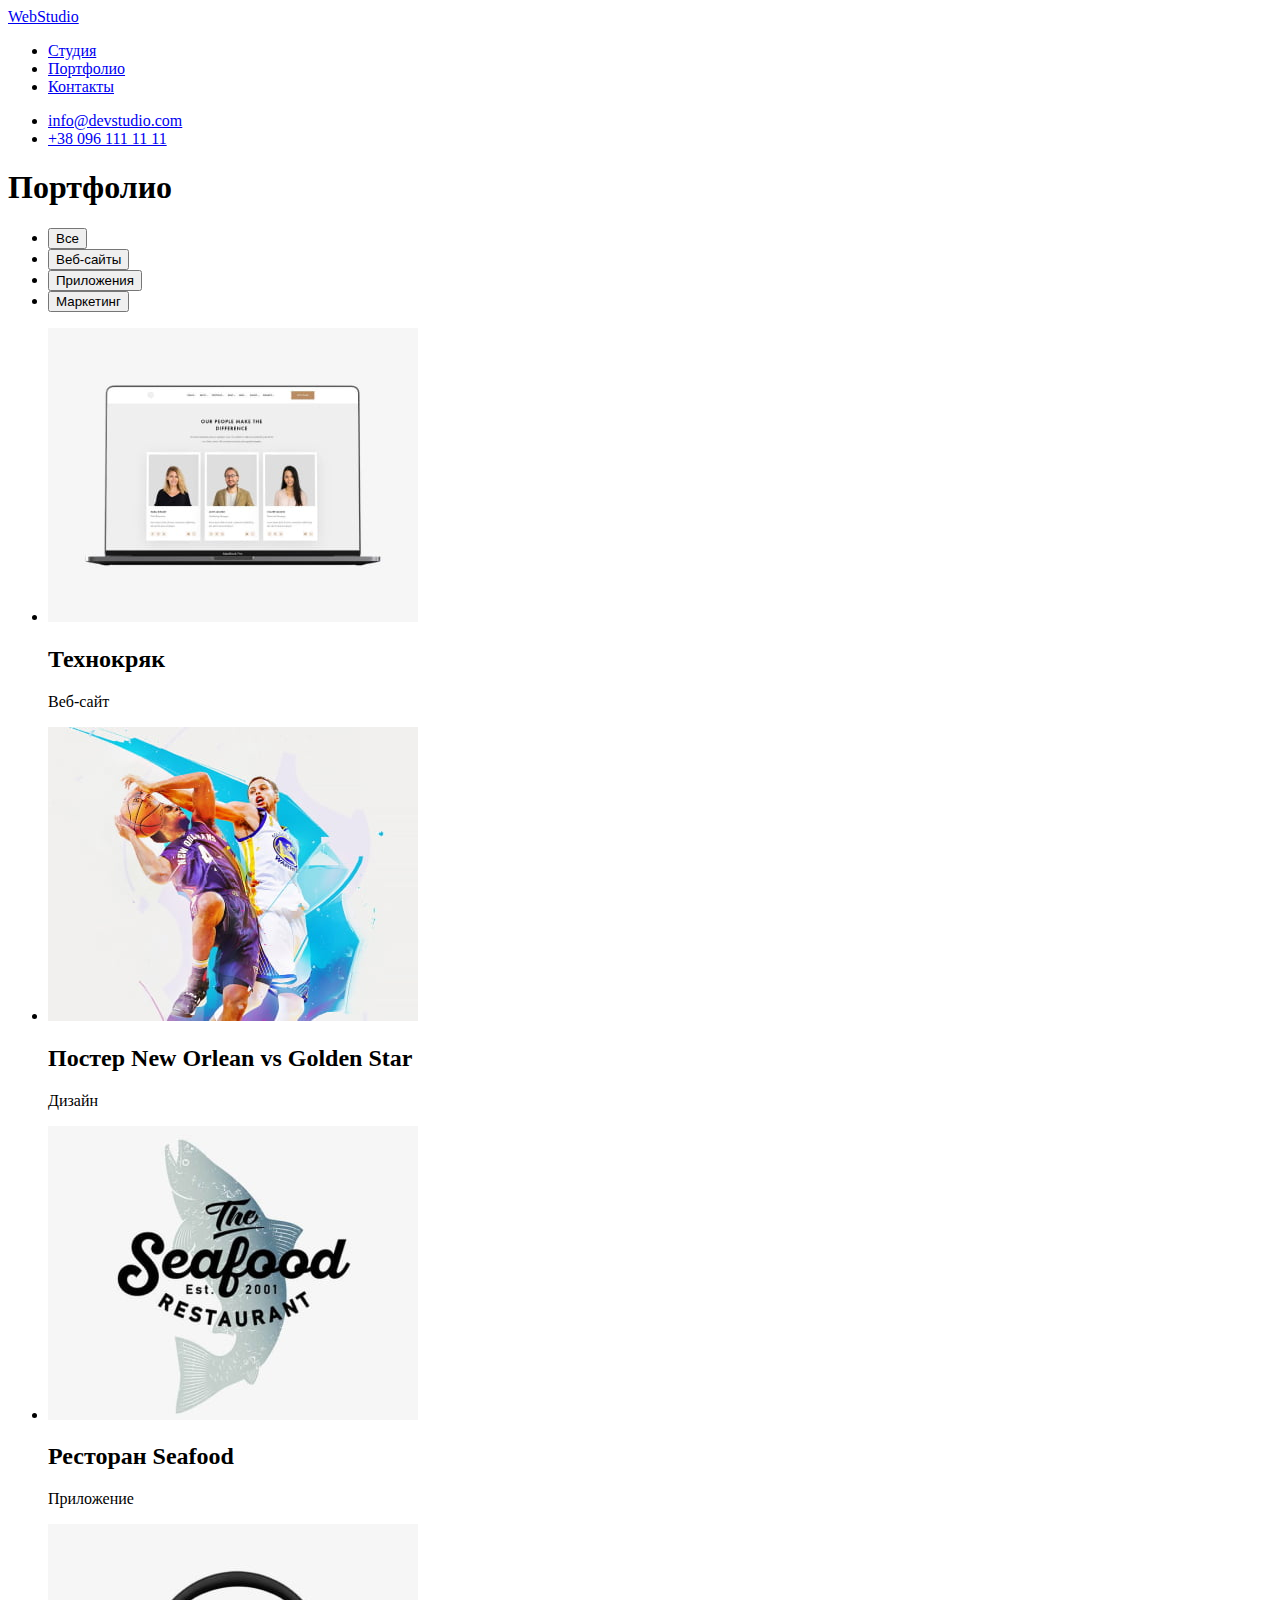
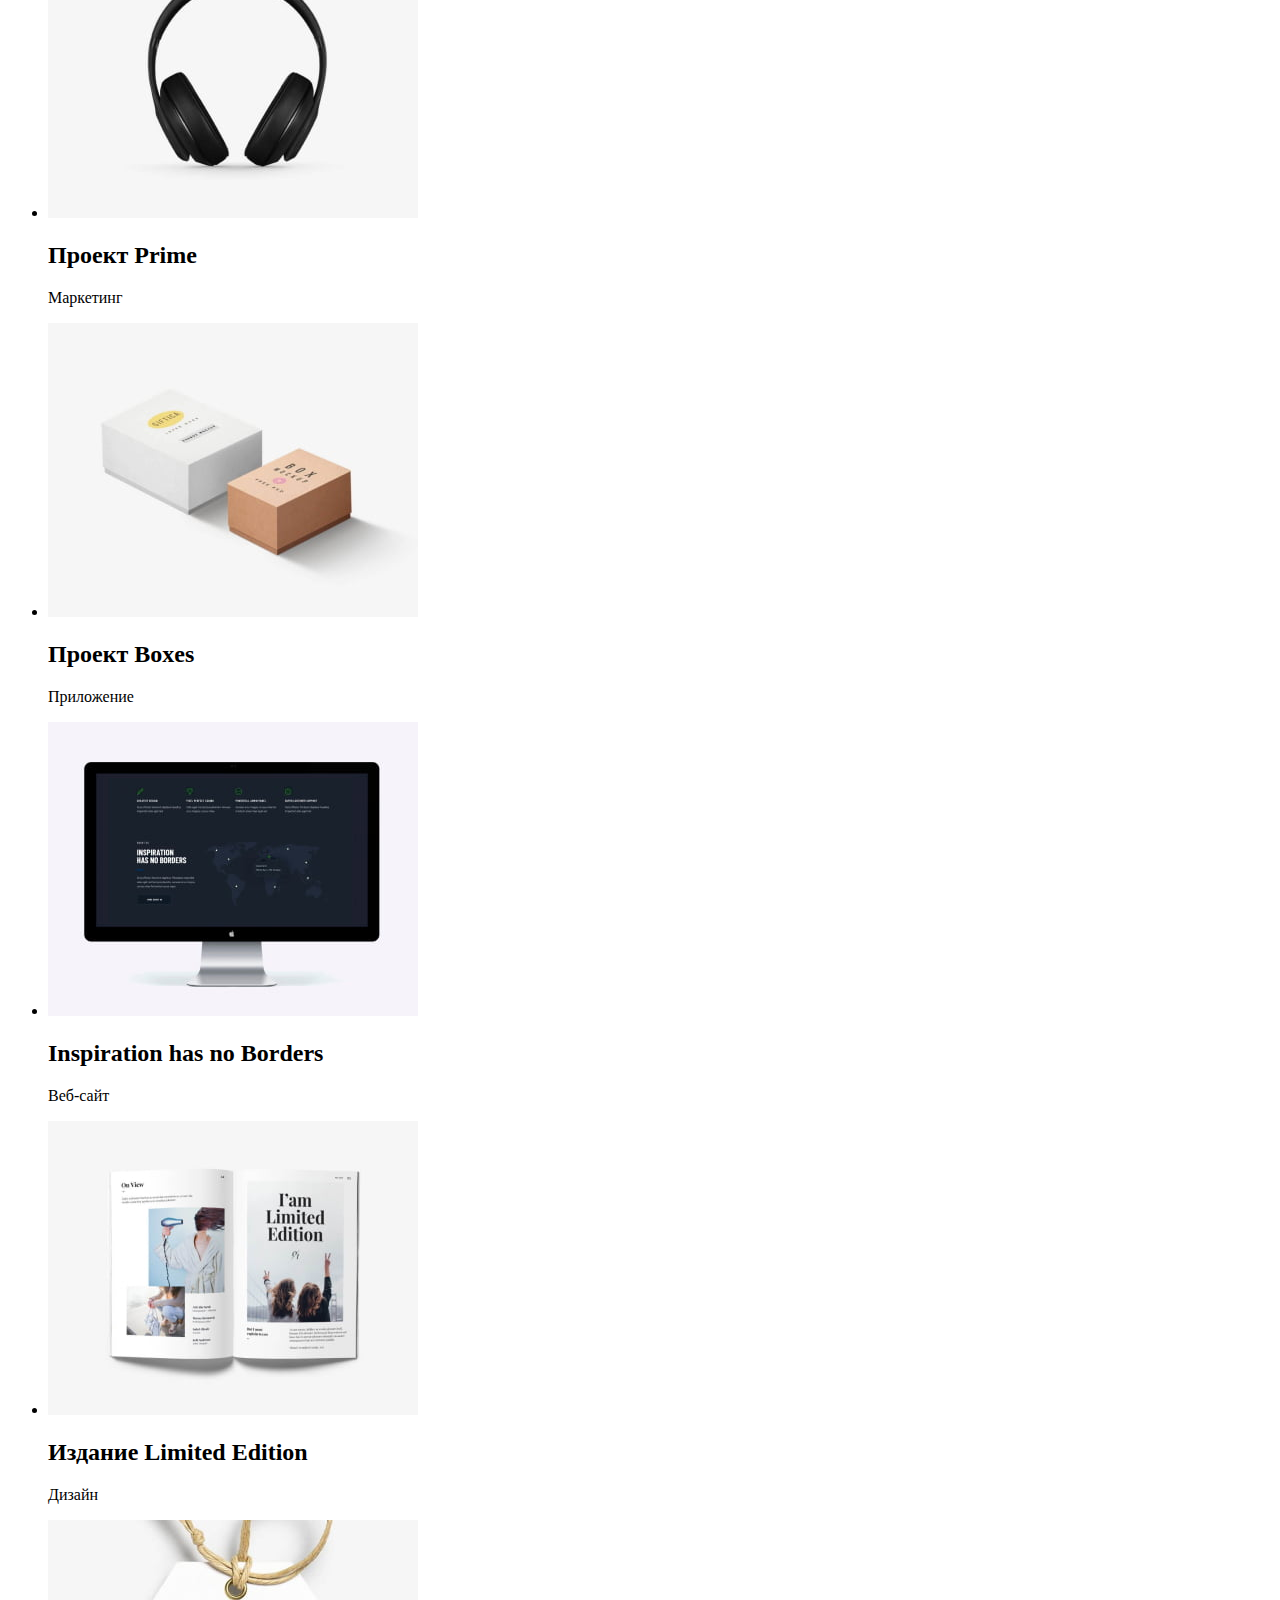
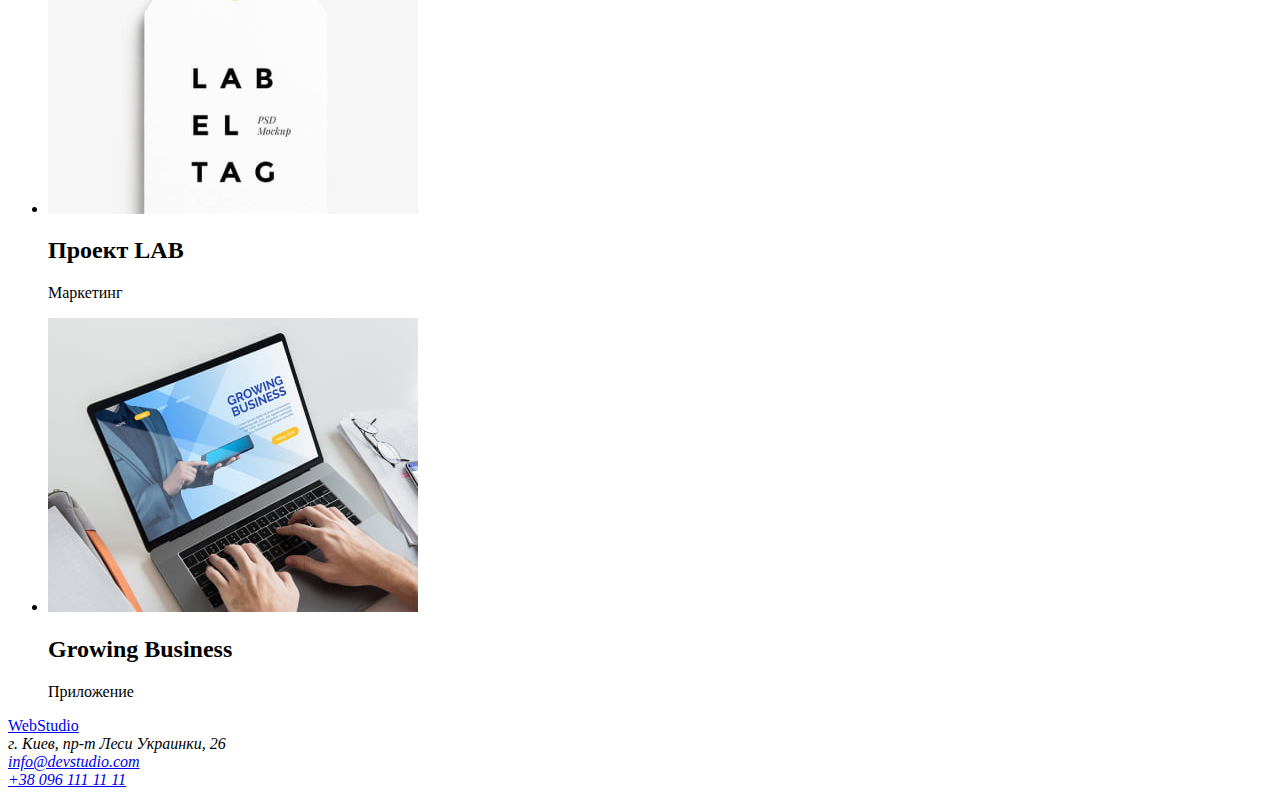
==== portfolio.html @ b01d979d "Добавляет ссылки в футер" ====
<!DOCTYPE html>
<html lang="ru">
  <head>
    <meta charset="UTF-8" />
    <meta http-equiv="X-UA-Compatible" content="IE=edge" />
    <meta name="viewport" content="width=device-width, initial-scale=1.0" />
    <title>Портфолио</title>
  </head>
  <body>
    <!-- Хэдер скопирован из index.html -->
    <header>
      <nav>
        <a href="./index.html">WebStudio</a>

        <ul>
          <li><a href="./index.html">Студия</a></li>
          <li><a href="./portfolio.html">Портфолио</a></li>
          <li><a href="./contacts.html">Контакты</a></li>
        </ul>
      </nav>
      <ul>
        <li><a href="mailto:info@devstudio.com">info@devstudio.com</a></li>
        <li><a href="tel:+380961111111">+38 096 111 11 11</a></li>
      </ul>
    </header>

    <main>
      <section>
        <h1>Портфолио</h1>
        <ul>
          <li><button class="button">Все</button></li>
          <li><button class="button">Веб-сайты</button></li>
          <li><button class="button">Приложения</button></li>
          <li><button class="button">Маркетинг</button></li>
        </ul>
        <ul>
          <li>
            <img
              src="./images/illustration-11.jpg"
              alt="Веб-сайт на экране ноутбука"
              width="370"
              height="294"
            />
            <h2>Технокряк</h2>
            <p>Веб-сайт</p>
          </li>
          <li>
            <img
              src="./images/illustration-12.jpg"
              alt="Два баскетболиста в прыжке"
              width="370"
              height="294"
            />
            <h2>Постер New Orlean vs Golden Star</h2>
            <p>Дизайн</p>
          </li>
          <li>
            <img
              src="./images/illustration-13.jpg"
              alt="Логотип ресторана Seafood"
              width="370"
              height="294"
            />
            <h2>Ресторан Seafood</h2>
            <p>Приложение</p>
          </li>
          <li>
            <img
              src="./images/illustration-14.jpg"
              alt="Накладные наушники"
              width="370"
              height="294"
            />
            <h2>Проект Prime</h2>
            <p>Маркетинг</p>
          </li>
          <li>
            <img
              src="./images/illustration-15.jpg"
              alt="Две картонные коробочки"
              width="370"
              height="294"
            />
            <h2>Проект Boxes</h2>
            <p>Приложение</p>
          </li>
          <li>
            <img
              src="./images/illustration-16.jpg"
              alt="Монитор с веб-сатом"
              width="370"
              height="294"
            />
            <h2>Inspiration has no Borders</h2>
            <p>Веб-сайт</p>
          </li>
          <li>
            <img
              src="./images/illustration-17.jpg"
              alt="Окртытый разворот брошюры"
              width="370"
              height="294"
            />
            <h2>Издание Limited Edition</h2>
            <p>Дизайн</p>
          </li>
          <li>
            <img
              src="./images/illustration-18.jpg"
              alt="Картонная бирка"
              width="370"
              height="294"
            />
            <h2>Проект LAB</h2>
            <p>Маркетинг</p>
          </li>
          <li>
            <img
              src="./images/illustration-19.jpg"
              alt="Приложение на ноутбуке"
              width="370"
              height="294"
            />
            <h2>Growing Business</h2>
            <p>Приложение</p>
          </li>
        </ul>
      </section>
    </main>

    <!-- Футер скопирован из index.html -->
    <footer>
      <a href="./index.html">WebStudio</a>
      <!-- Адрес -->
      <address>
        г. Киев, пр-т Леси Украинки, 26<br />
        <a href="mailto:info@devstudio.com">info@devstudio.com</a><br />
        <a href="tel:+380961111111">+38 096 111 11 11</a>
      </address>
    </footer>
  </body>
</html>
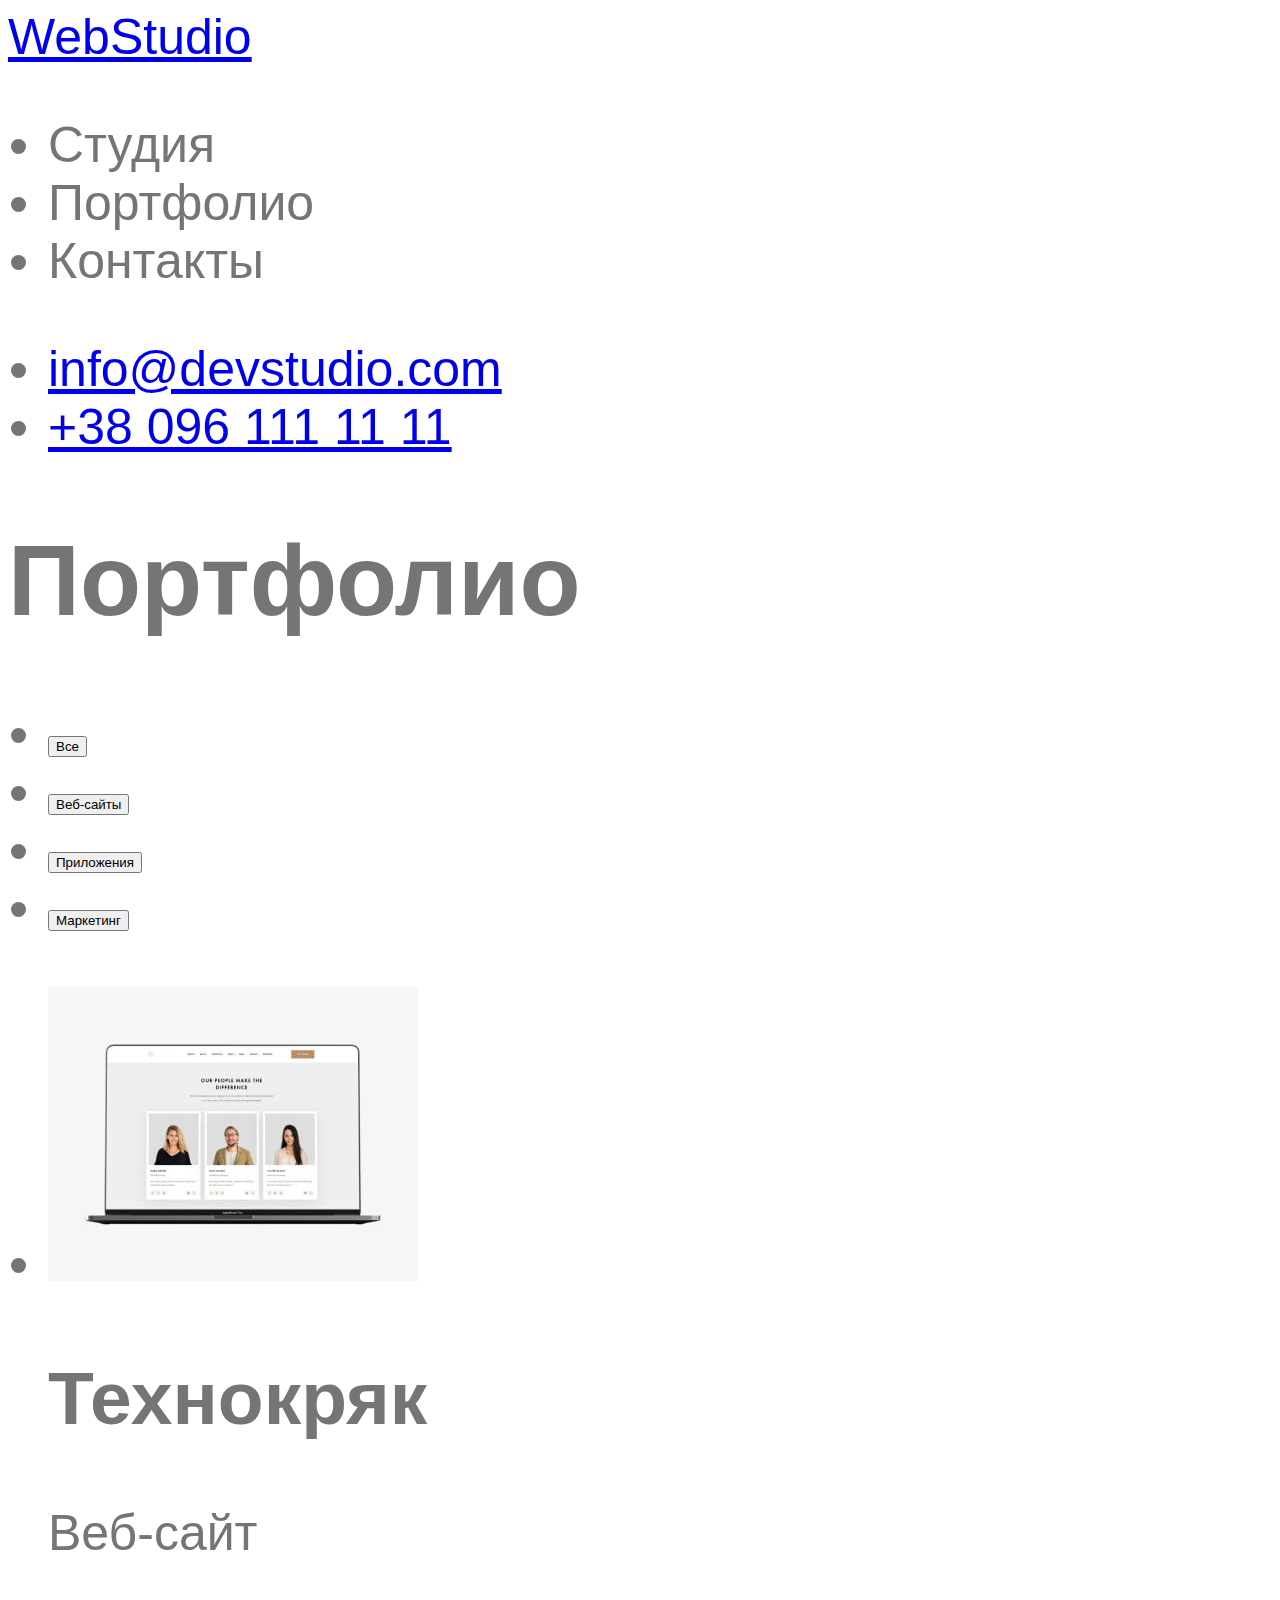
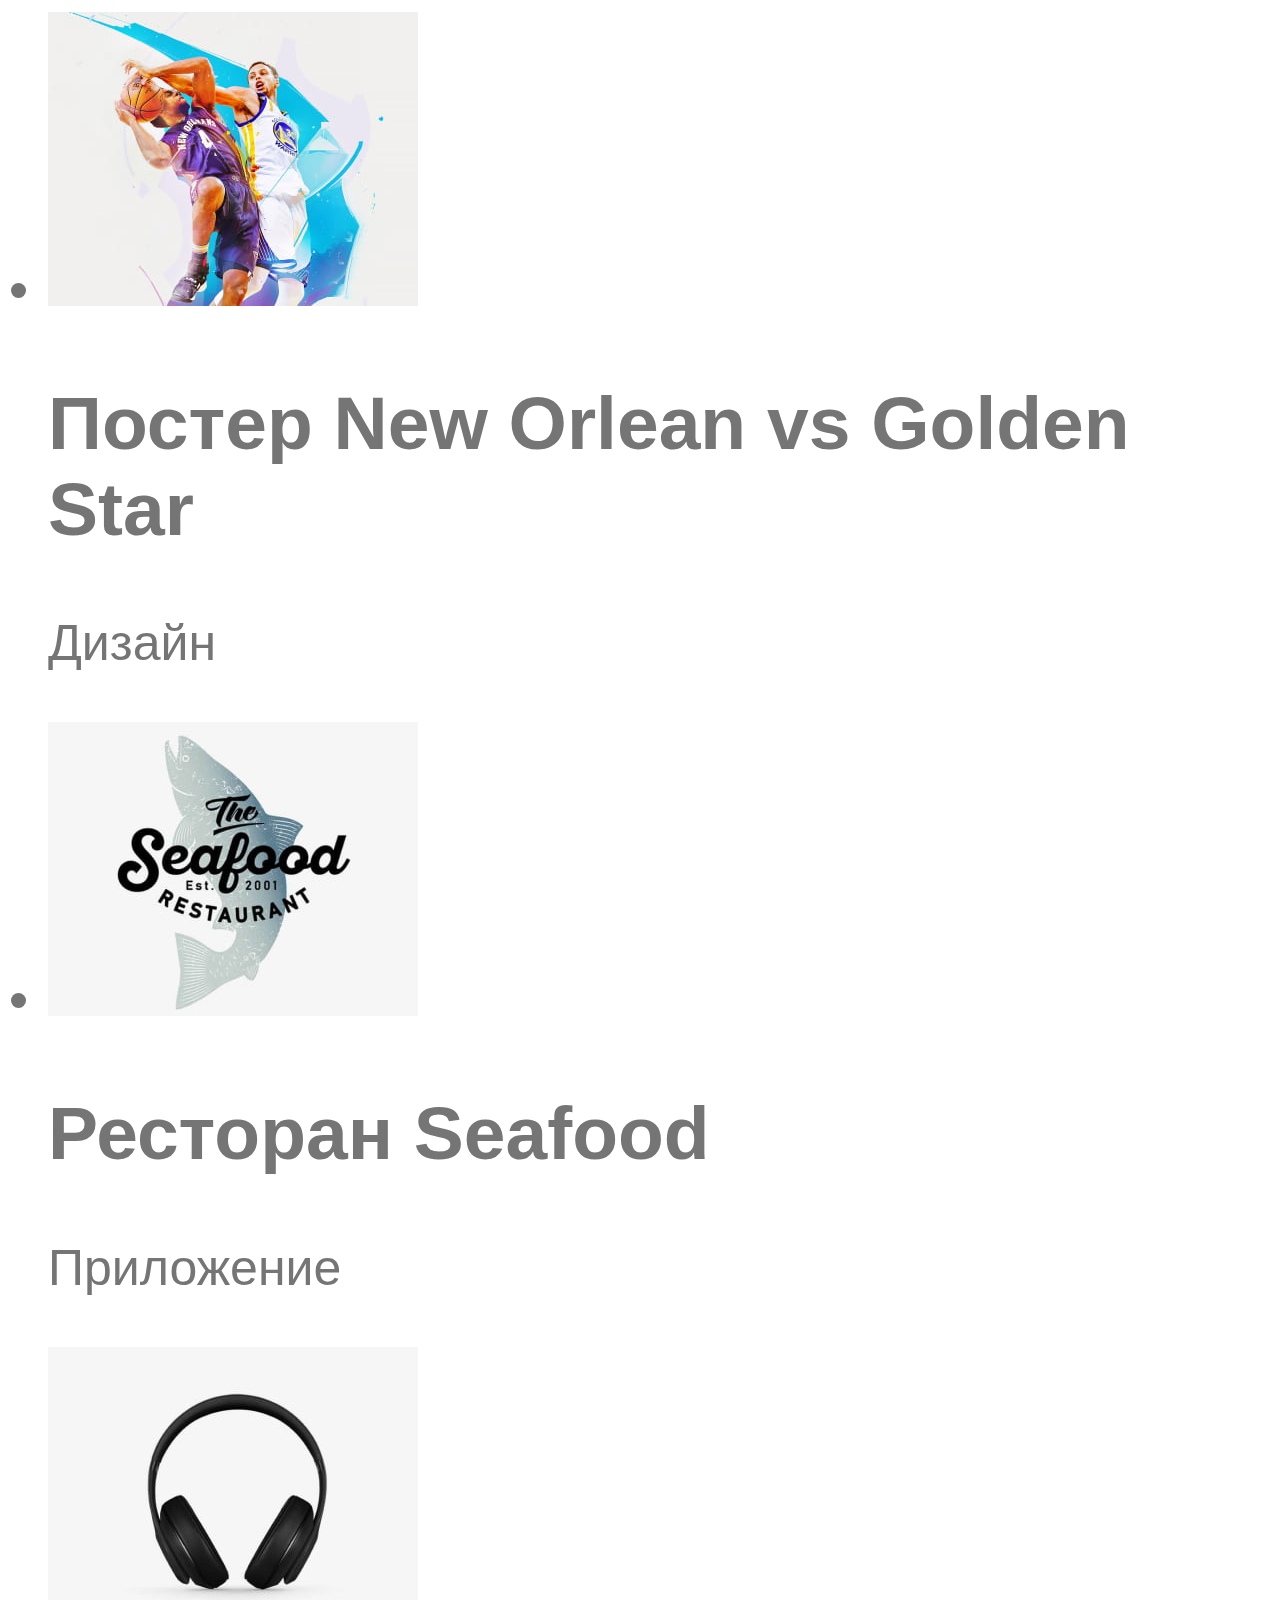
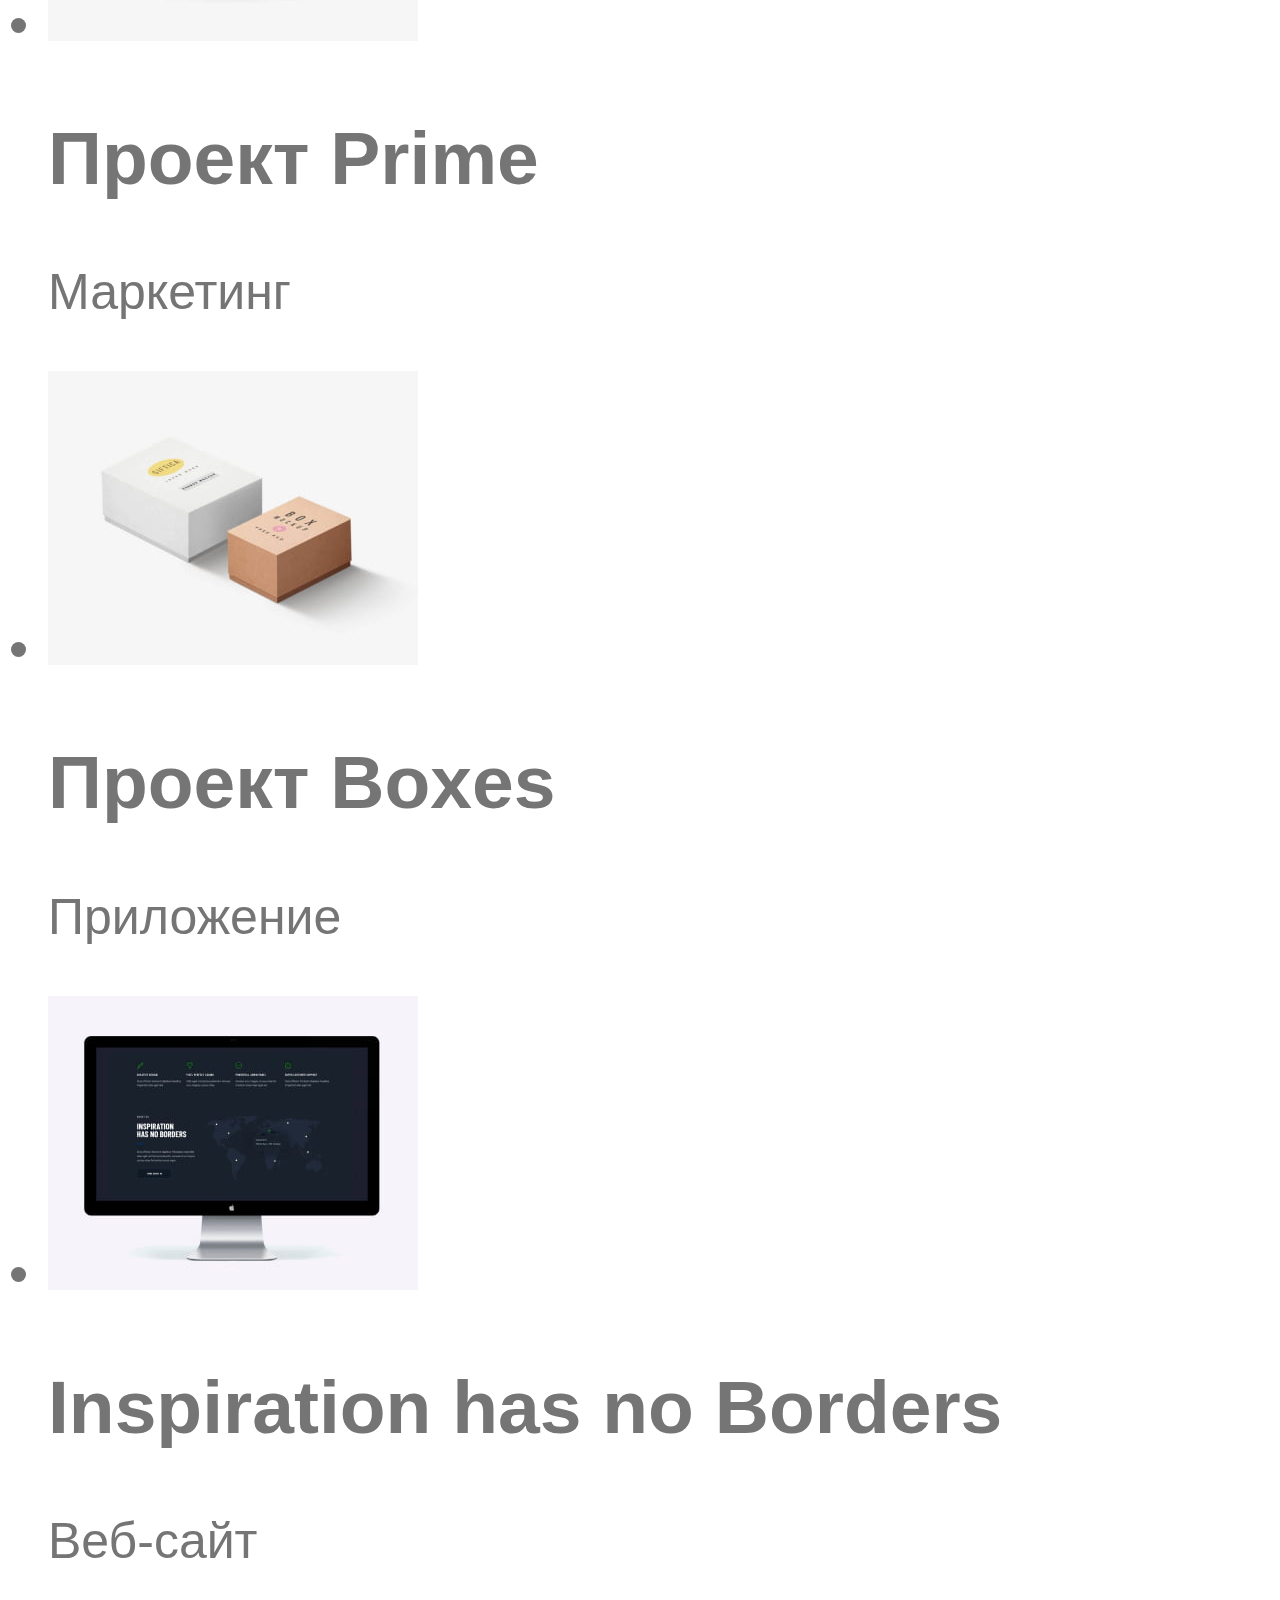
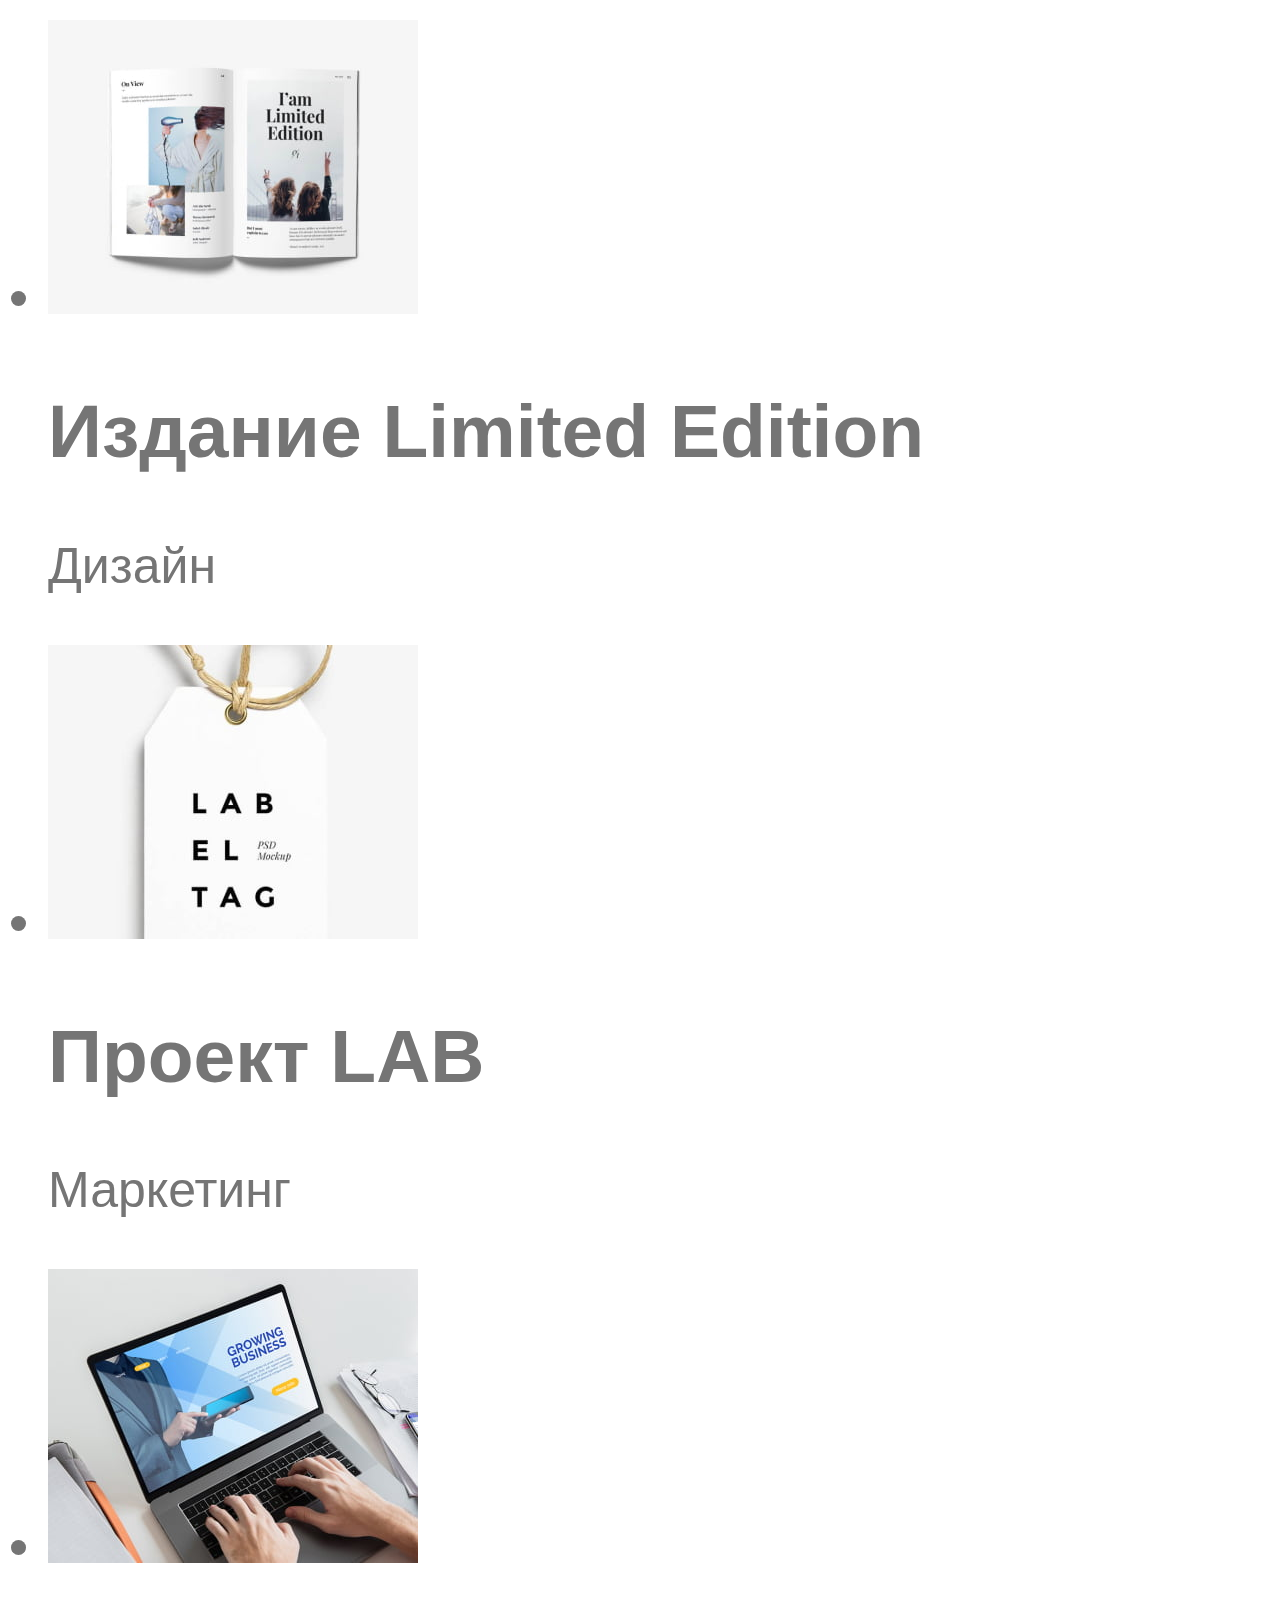
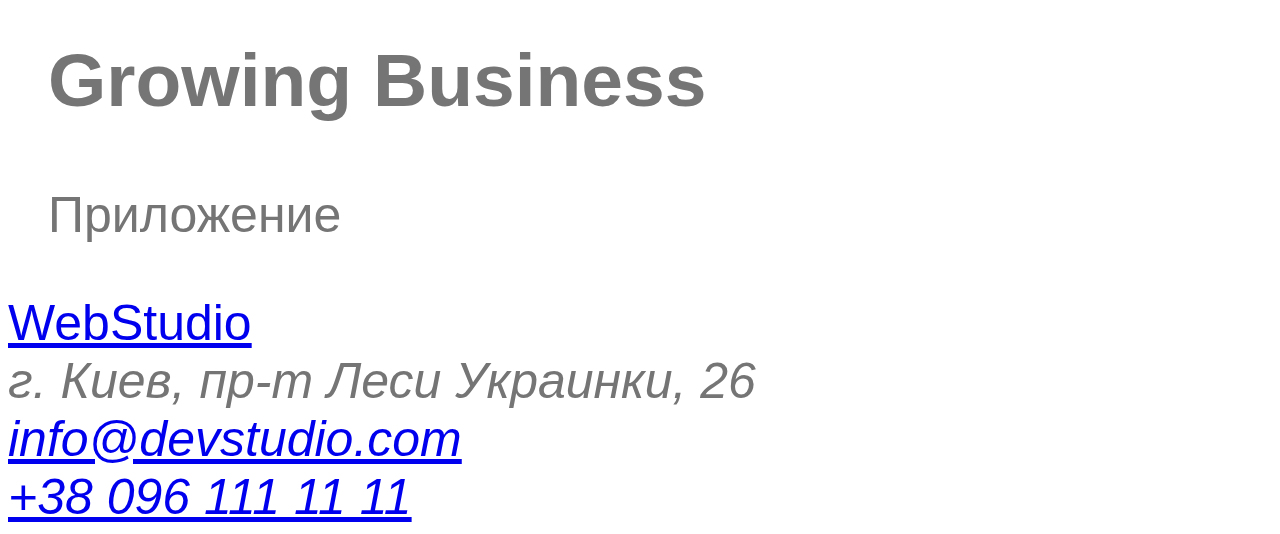
==== commit e4a94256: "Добавляет стили для index.html" ====
--- a/portfolio.html
+++ b/portfolio.html
@@ -5,6 +5,7 @@
     <meta http-equiv="X-UA-Compatible" content="IE=edge" />
     <meta name="viewport" content="width=device-width, initial-scale=1.0" />
     <title>Портфолио</title>
+    <link rel="stylesheet" href="./css/styles.css" />
   </head>
   <body>
     <!-- Хэдер скопирован из index.html -->
@@ -13,9 +14,9 @@
         <a href="./index.html">WebStudio</a>
 
         <ul>
-          <li><a href="./index.html">Студия</a></li>
-          <li><a href="./portfolio.html">Портфолио</a></li>
-          <li><a href="./contacts.html">Контакты</a></li>
+          <li><a href="./index.html" class="link">Студия</a></li>
+          <li><a href="./portfolio.html" class="link">Портфолио</a></li>
+          <li><a href="./contacts.html" class="link">Контакты</a></li>
         </ul>
       </nav>
       <ul>
--- a/css/styles.css
+++ b/css/styles.css
@@ -0,0 +1,211 @@
+:root {
+  /* Главное оформление - темный текст на светлом фоне */
+  /* Альтернативное (инверсное) оформление - светлый текст на темном фоне */
+
+  /* Цвета фона: */
+
+  /* #FFFFFF Хедер */
+  /* #FFFFFF Особенности, чем занимаемся, примеры работ */
+  --primary-background-color: #ffffff;
+
+  /* #2F303A Герой */
+  /* #2F303A Футер */
+  --dark-background-color: #2f303a;
+
+  /* #F5F4FA Наша команда */
+
+  /* Цвета текста: */
+
+  /* #2196F3, #000000 лого в хедере*/
+  --logo-color: #000000;
+
+  /* #2196F3, #FFFFFF лого в футере*/
+
+  /* #2196F3 - акцент*/
+  --accent-color: #2196f3;
+
+  /* #212121 - nav в хедере*/
+  /* #212121 - заголовок в разделах */
+  --title-color: #212121;
+
+  /* #757575 - контакты в хедере */
+  /* #757575 - абзацы */
+  --primary-text-color: #757575;
+
+  /* #FFFFFF - заголовок и кнопка в герое */
+  /* #FFFFFF - адрес в футере */
+  --white-color: #ffffff;
+
+  /* rgba(255, 255, 255, 0.6) - контакты в футере */
+  --address-contacts-color: rgba(255, 255, 255, 0.6);
+
+  /* #188ce8 - акцент кнопки в герое */
+  --hero-button-accent-background: #188ce8;
+}
+
+/* временно: */
+.hero,
+.footer {
+  background-color: var(--dark-background-color);
+}
+
+body {
+  font-family: 'Roboto', sans-serif;
+  font-size: 50px;
+  color: var(--primary-text-color);
+  background-color: var(--primary-background-color);
+}
+
+.list {
+  list-style: none;
+}
+
+.link {
+  color: inherit;
+  text-decoration: inherit;
+}
+
+.section-title {
+  color: var(--title-color);
+  font-weight: 700;
+  font-size: 36px;
+  line-height: 1.17;
+  text-align: center;
+  letter-spacing: 0.03em;
+}
+
+/* Хедер */
+/*  Логотип */
+.logo {
+  font-size: 26px;
+  font-family: 'Raleway', sans-serif;
+  font-weight: 700;
+  font-size: 26px;
+  line-height: 1.2;
+  letter-spacing: 0.03em;
+  text-decoration: none;
+
+  color: var(--logo-color);
+}
+
+.logo.inverse {
+  color: var(--white-color);
+}
+
+.logo-accent {
+  color: var(--accent-color);
+}
+
+.site-nav {
+  font-weight: 500;
+  font-size: 14px;
+  line-height: 1.14;
+  letter-spacing: 0.02em;
+
+  color: var(--title-color);
+}
+
+.site-nav .link:hover,
+.site-nav .link:focus,
+.site-nav .link.current {
+  color: var(--accent-color);
+}
+
+.header-contacts {
+  font-weight: 500;
+  font-size: 14px;
+  line-height: 1.14;
+  letter-spacing: 0.02em;
+
+  /* color: var(--title-color); */
+}
+
+/* Герой */
+.hero {
+  text-align: center;
+}
+.hero-title {
+  font-weight: 900;
+  font-size: 44px;
+  line-height: 1.36;
+  text-transform: uppercase;
+  text-align: center;
+  letter-spacing: 0.06em;
+
+  color: var(--white-color);
+}
+
+.hero-button {
+  font-weight: 700;
+  font-size: 16px;
+  line-height: 1.88;
+
+  text-align: center;
+  letter-spacing: 0.06em;
+
+  color: var(--white-color);
+  background-color: var(--accent-color);
+
+  cursor: pointer;
+}
+
+.hero-button:hover,
+.hero-button:focus {
+  background-color: var(--hero-button-accent-background);
+}
+
+/* Особенности */
+
+.feature-title {
+  color: var(--title-color);
+  font-weight: 700;
+  font-size: 14px;
+  line-height: 1.14;
+  letter-spacing: 0.03em;
+  text-transform: uppercase;
+}
+
+.feature-text {
+  font-weight: 400;
+  font-size: 14px;
+  line-height: 1.71;
+  letter-spacing: 0.03em;
+}
+
+/* Чем мы занимаемся */
+
+/* Наша команда */
+
+.members {
+  font-size: 16px;
+  line-height: 1.2;
+  letter-spacing: 0.03em;
+
+  text-align: center;
+}
+.member-title {
+  color: var(--title-color);
+  font-weight: 500;
+}
+
+.member-description {
+  font-weight: 400;
+}
+
+/* Футер */
+
+.address {
+  font-style: normal;
+  font-weight: 400;
+  font-size: 14px;
+  line-height: 1.71;
+  letter-spacing: 0.03em;
+}
+
+.address-location {
+  color: var(--white-color);
+}
+
+.address-contacts {
+  color: var(--address-contacts-color);
+}
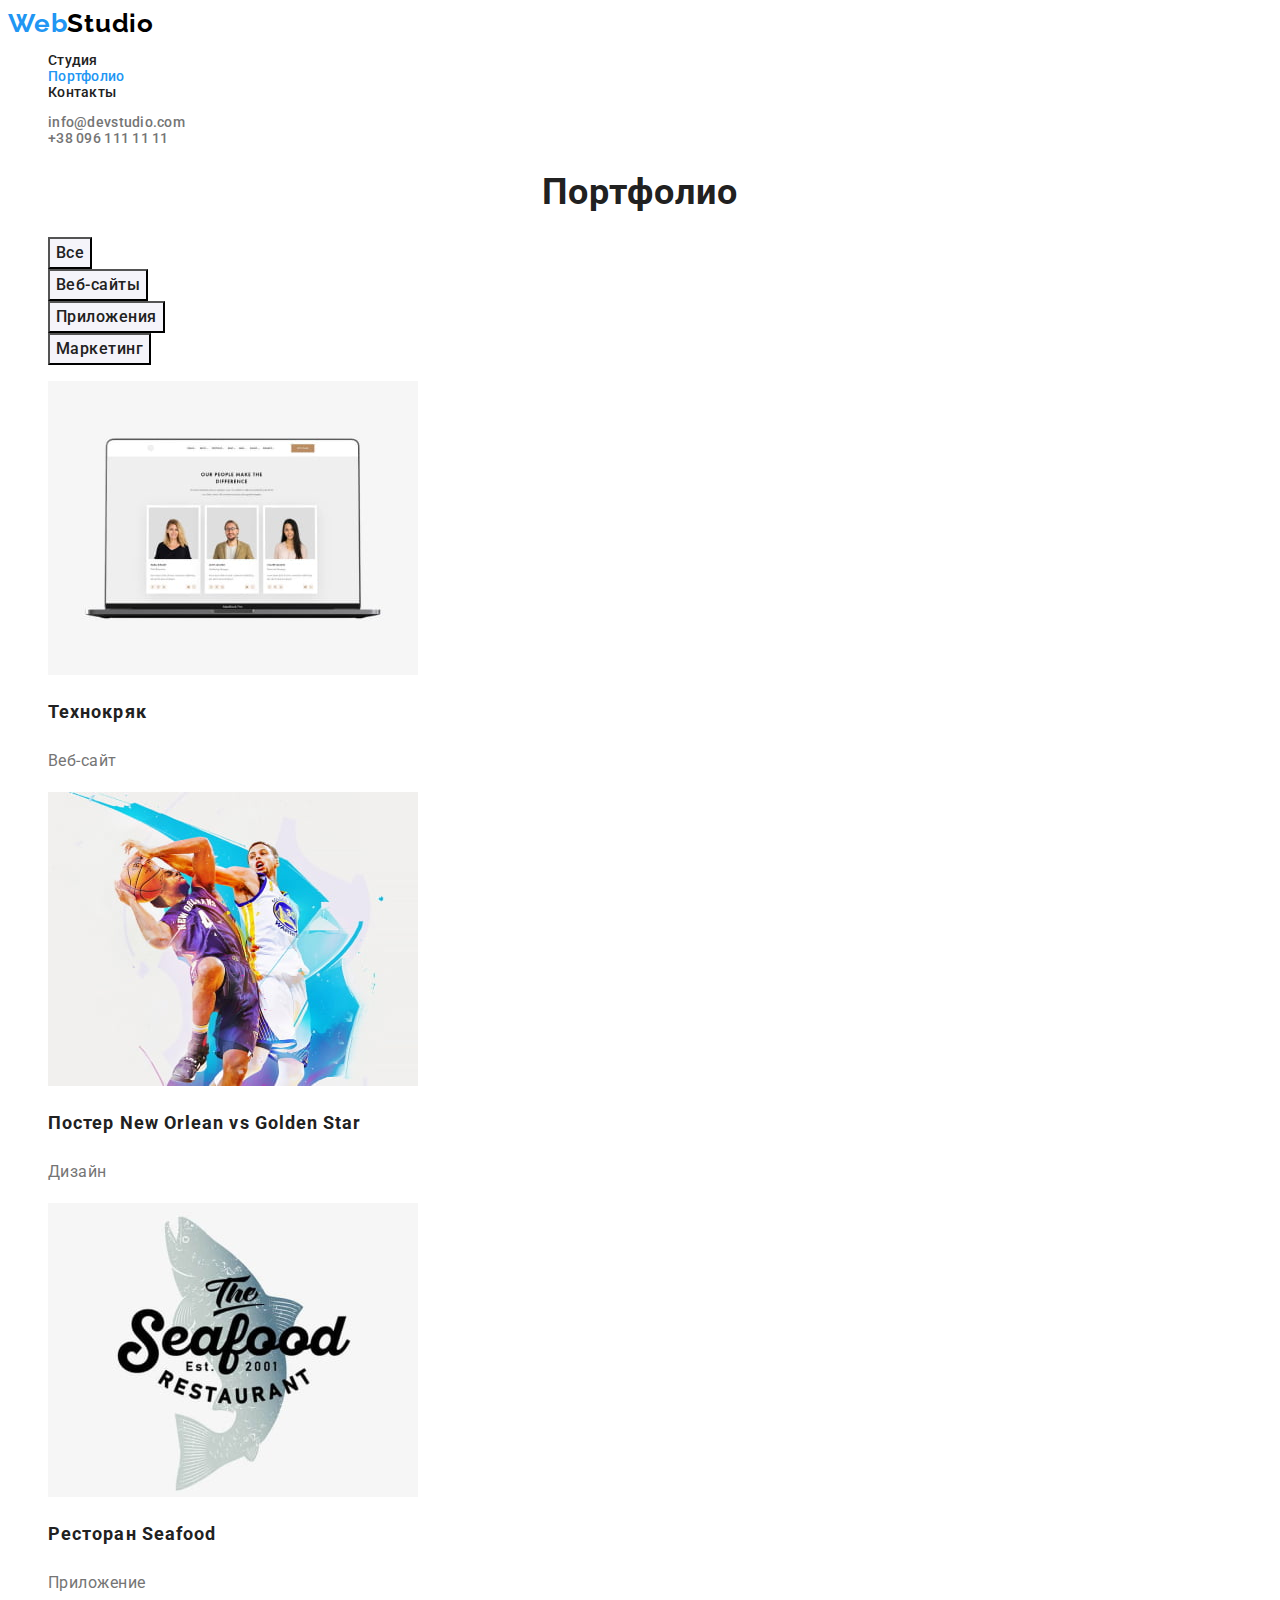
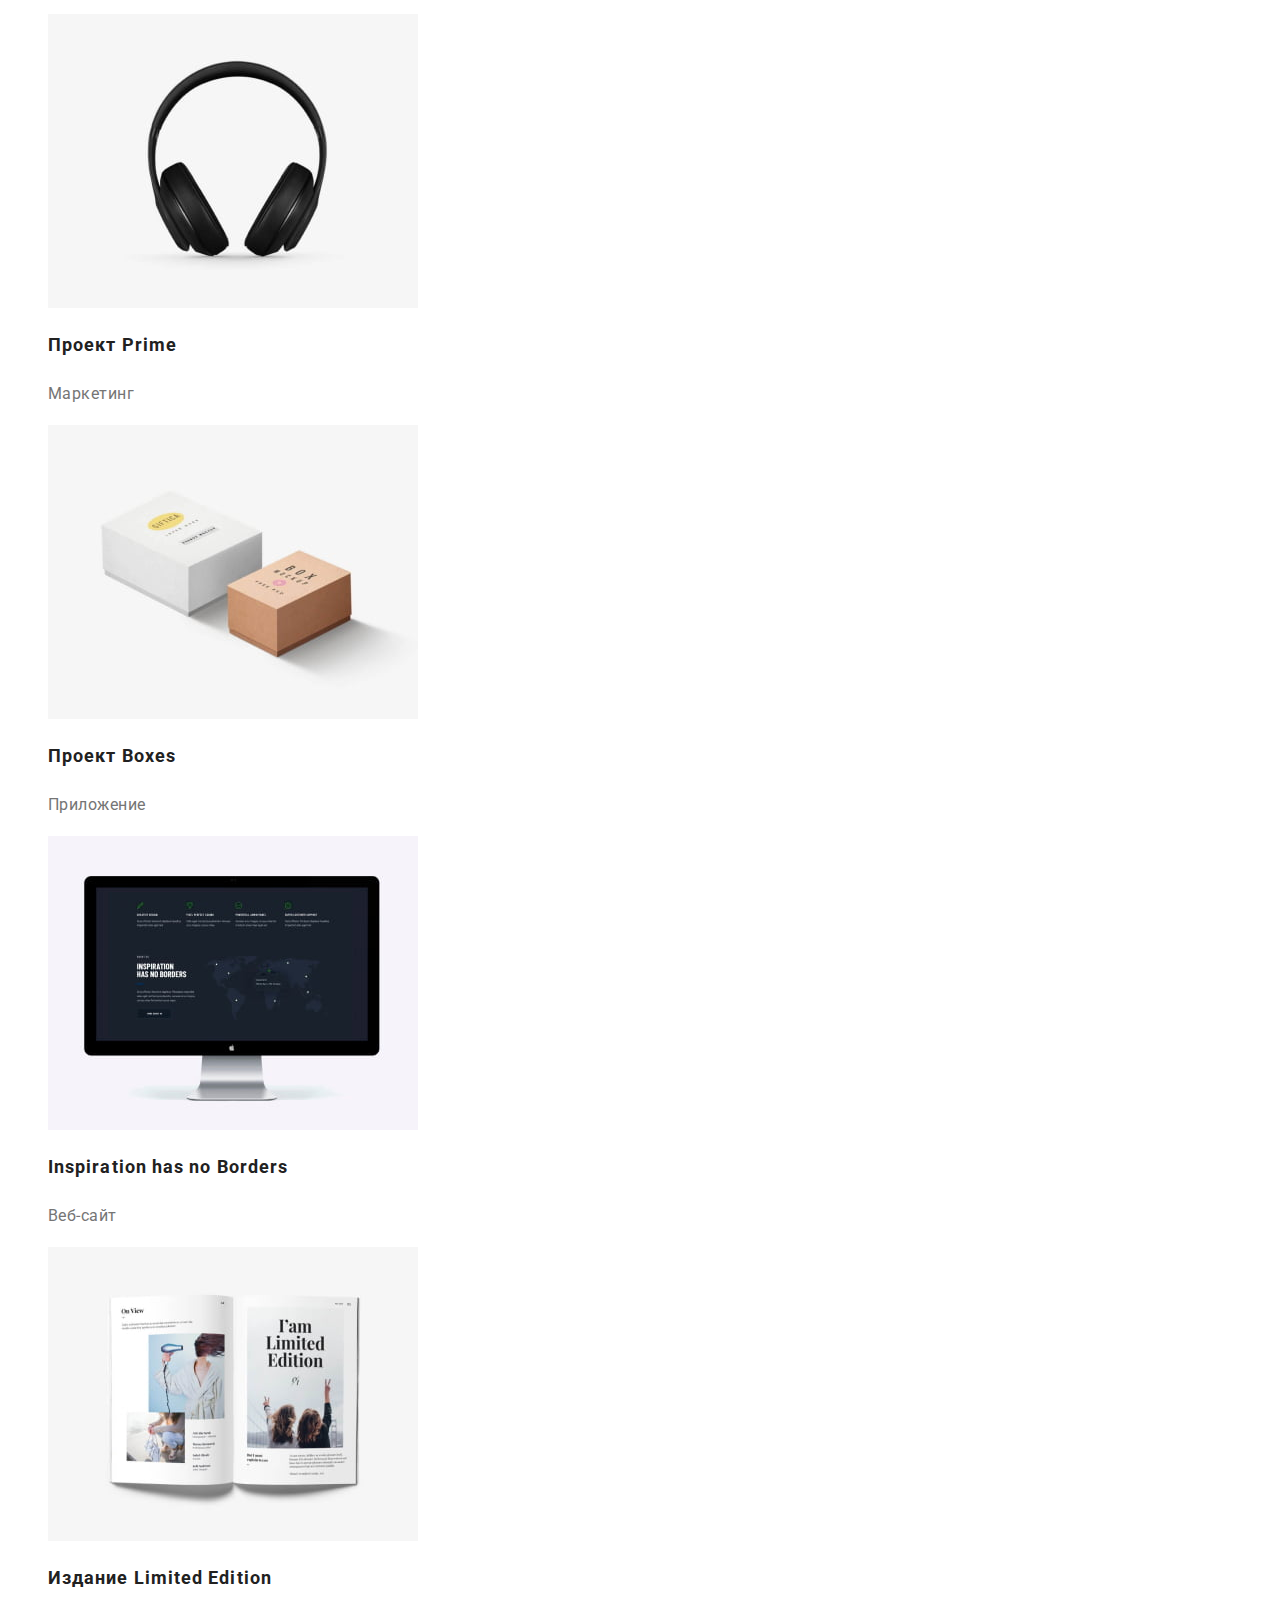
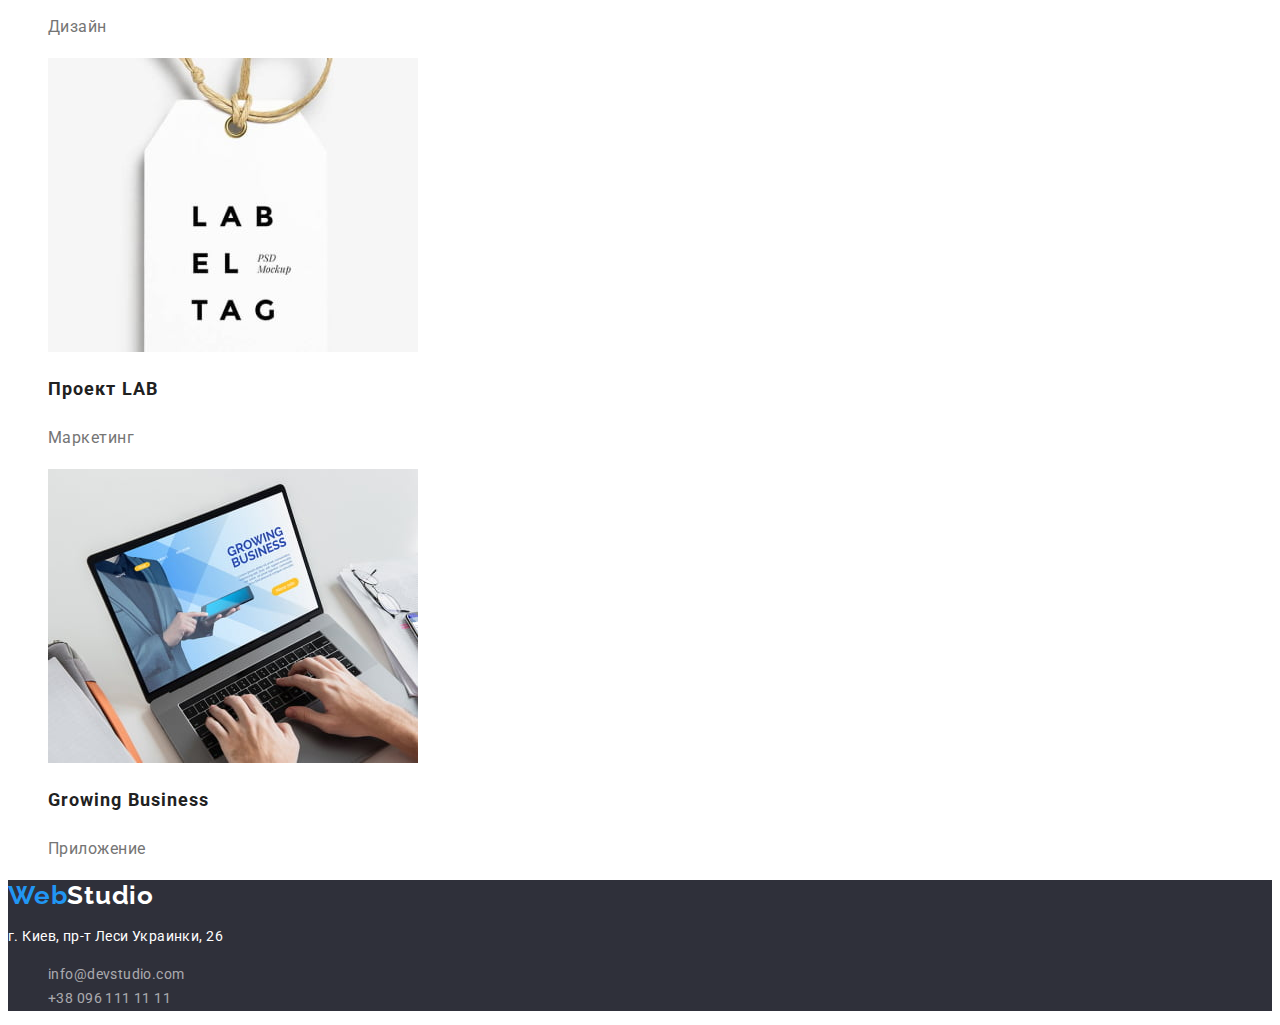
==== commit ffb73684: "Добавляет стили portfolio.html" ====
--- a/portfolio.html
+++ b/portfolio.html
@@ -5,36 +5,56 @@
     <meta http-equiv="X-UA-Compatible" content="IE=edge" />
     <meta name="viewport" content="width=device-width, initial-scale=1.0" />
     <title>Портфолио</title>
+    <link
+      href="https://fonts.googleapis.com/css2?family=Raleway:wght@700&family=Roboto:wght@400;500;700;900&display=swap"
+      rel="stylesheet"
+    />
     <link rel="stylesheet" href="./css/styles.css" />
   </head>
   <body>
     <!-- Хэдер скопирован из index.html -->
-    <header>
+    <header class="header">
       <nav>
-        <a href="./index.html">WebStudio</a>
-
-        <ul>
+        <a href="./index.html" class="logo"
+          ><span class="logo-accent">Web</span>Studio</a
+        >
+        <ul class="site-nav list">
           <li><a href="./index.html" class="link">Студия</a></li>
-          <li><a href="./portfolio.html" class="link">Портфолио</a></li>
+          <li><a href="./portfolio.html" class="link current">Портфолио</a></li>
           <li><a href="./contacts.html" class="link">Контакты</a></li>
         </ul>
       </nav>
-      <ul>
-        <li><a href="mailto:info@devstudio.com">info@devstudio.com</a></li>
-        <li><a href="tel:+380961111111">+38 096 111 11 11</a></li>
+      <ul class="header-contacts list">
+        <li>
+          <a href="mailto:info@devstudio.com" class="link"
+            >info@devstudio.com</a
+          >
+        </li>
+        <li>
+          <a href="tel:+380961111111" class="link">+38 096 111 11 11</a>
+        </li>
       </ul>
     </header>
 
     <main>
-      <section>
-        <h1>Портфолио</h1>
-        <ul>
-          <li><button class="button">Все</button></li>
-          <li><button class="button">Веб-сайты</button></li>
-          <li><button class="button">Приложения</button></li>
-          <li><button class="button">Маркетинг</button></li>
+      <section class="section">
+        <h1 class="section-title">Портфолио</h1>
+        <ul class="portfolio list">
+          <li>
+            <!--<button type="button" class="portfolio-button selected">Все</button>-->
+            <button type="button" class="portfolio-button">Все</button>
+          </li>
+          <li>
+            <button type="button" class="portfolio-button">Веб-сайты</button>
+          </li>
+          <li>
+            <button type="button" class="portfolio-button">Приложения</button>
+          </li>
+          <li>
+            <button type="button" class="portfolio-button">Маркетинг</button>
+          </li>
         </ul>
-        <ul>
+        <ul class="list">
           <li>
             <img
               src="./images/illustration-11.jpg"
@@ -42,8 +62,8 @@
               width="370"
               height="294"
             />
-            <h2>Технокряк</h2>
-            <p>Веб-сайт</p>
+            <h2 class="portfolio-title">Технокряк</h2>
+            <p class="portfolio-type">Веб-сайт</p>
           </li>
           <li>
             <img
@@ -52,8 +72,8 @@
               width="370"
               height="294"
             />
-            <h2>Постер New Orlean vs Golden Star</h2>
-            <p>Дизайн</p>
+            <h2 class="portfolio-title">Постер New Orlean vs Golden Star</h2>
+            <p class="portfolio-type">Дизайн</p>
           </li>
           <li>
             <img
@@ -62,8 +82,8 @@
               width="370"
               height="294"
             />
-            <h2>Ресторан Seafood</h2>
-            <p>Приложение</p>
+            <h2 class="portfolio-title">Ресторан Seafood</h2>
+            <p class="portfolio-type">Приложение</p>
           </li>
           <li>
             <img
@@ -72,8 +92,8 @@
               width="370"
               height="294"
             />
-            <h2>Проект Prime</h2>
-            <p>Маркетинг</p>
+            <h2 class="portfolio-title">Проект Prime</h2>
+            <p class="portfolio-type">Маркетинг</p>
           </li>
           <li>
             <img
@@ -82,8 +102,8 @@
               width="370"
               height="294"
             />
-            <h2>Проект Boxes</h2>
-            <p>Приложение</p>
+            <h2 class="portfolio-title">Проект Boxes</h2>
+            <p class="portfolio-type">Приложение</p>
           </li>
           <li>
             <img
@@ -92,8 +112,8 @@
               width="370"
               height="294"
             />
-            <h2>Inspiration has no Borders</h2>
-            <p>Веб-сайт</p>
+            <h2 class="portfolio-title">Inspiration has no Borders</h2>
+            <p class="portfolio-type">Веб-сайт</p>
           </li>
           <li>
             <img
@@ -102,8 +122,8 @@
               width="370"
               height="294"
             />
-            <h2>Издание Limited Edition</h2>
-            <p>Дизайн</p>
+            <h2 class="portfolio-title">Издание Limited Edition</h2>
+            <p class="portfolio-type">Дизайн</p>
           </li>
           <li>
             <img
@@ -112,8 +132,8 @@
               width="370"
               height="294"
             />
-            <h2>Проект LAB</h2>
-            <p>Маркетинг</p>
+            <h2 class="portfolio-title">Проект LAB</h2>
+            <p class="portfolio-type">Маркетинг</p>
           </li>
           <li>
             <img
@@ -122,21 +142,31 @@
               width="370"
               height="294"
             />
-            <h2>Growing Business</h2>
-            <p>Приложение</p>
+            <h2 class="portfolio-title">Growing Business</h2>
+            <p class="portfolio-type">Приложение</p>
           </li>
         </ul>
       </section>
     </main>
 
     <!-- Футер скопирован из index.html -->
-    <footer>
-      <a href="./index.html">WebStudio</a>
+    <footer class="footer">
+      <a href="./index.html" class="logo inverse link">
+        <span class="logo-accent">Web</span>Studio
+      </a>
       <!-- Адрес -->
-      <address>
-        г. Киев, пр-т Леси Украинки, 26<br />
-        <a href="mailto:info@devstudio.com">info@devstudio.com</a><br />
-        <a href="tel:+380961111111">+38 096 111 11 11</a>
+      <address class="address">
+        <p class="address-location">г. Киев, пр-т Леси Украинки, 26</p>
+        <ul class="address-contacts list">
+          <li>
+            <a href="mailto:info@devstudio.com" class="link"
+              >info@devstudio.com</a
+            >
+          </li>
+          <li>
+            <a href="tel:+380961111111" class="link">+38 096 111 11 11</a>
+          </li>
+        </ul>
       </address>
     </footer>
   </body>
--- a/css/styles.css
+++ b/css/styles.css
@@ -37,10 +37,13 @@
   --white-color: #ffffff;
 
   /* rgba(255, 255, 255, 0.6) - контакты в футере */
-  --address-contacts-color: rgba(255, 255, 255, 0.6);
+  --address-contacts-color: rgb(255 255 255 / 0.6);
 
   /* #188ce8 - акцент кнопки в герое */
   --hero-button-accent-background: #188ce8;
+
+  /* #F5F4FA - основной цвет фона кнопки в портфолио */
+  --portfolio-button-background: #f5f4fa;
 }
 
 /* временно: */
@@ -51,8 +54,9 @@
 
 body {
   font-family: 'Roboto', sans-serif;
-  font-size: 50px;
+
   color: var(--primary-text-color);
+
   background-color: var(--primary-background-color);
 }
 
@@ -66,26 +70,25 @@
 }
 
 .section-title {
-  color: var(--title-color);
-  font-weight: 700;
   font-size: 36px;
   line-height: 1.17;
-  text-align: center;
-  letter-spacing: 0.03em;
+  letter-spacing: 0.03em;
+
+  color: var(--title-color);
+  text-align: center;
 }
 
 /* Хедер */
 /*  Логотип */
 .logo {
-  font-size: 26px;
   font-family: 'Raleway', sans-serif;
   font-weight: 700;
   font-size: 26px;
   line-height: 1.2;
   letter-spacing: 0.03em;
+
+  color: var(--logo-color);
   text-decoration: none;
-
-  color: var(--logo-color);
 }
 
 .logo.inverse {
@@ -107,7 +110,9 @@
 
 .site-nav .link:hover,
 .site-nav .link:focus,
-.site-nav .link.current {
+.site-nav .link.current,
+.header-contacts .link:hover,
+.header-contacts .link:focus {
   color: var(--accent-color);
 }
 
@@ -116,8 +121,6 @@
   font-size: 14px;
   line-height: 1.14;
   letter-spacing: 0.02em;
-
-  /* color: var(--title-color); */
 }
 
 /* Герой */
@@ -128,11 +131,11 @@
   font-weight: 900;
   font-size: 44px;
   line-height: 1.36;
+  letter-spacing: 0.06em;
+
+  color: var(--white-color);
   text-transform: uppercase;
   text-align: center;
-  letter-spacing: 0.06em;
-
-  color: var(--white-color);
 }
 
 .hero-button {
@@ -157,16 +160,15 @@
 /* Особенности */
 
 .feature-title {
-  color: var(--title-color);
-  font-weight: 700;
   font-size: 14px;
   line-height: 1.14;
   letter-spacing: 0.03em;
+
+  color: var(--title-color);
   text-transform: uppercase;
 }
 
 .feature-text {
-  font-weight: 400;
   font-size: 14px;
   line-height: 1.71;
   letter-spacing: 0.03em;
@@ -184,19 +186,50 @@
   text-align: center;
 }
 .member-title {
-  color: var(--title-color);
-  font-weight: 500;
-}
-
-.member-description {
-  font-weight: 400;
-}
-
+  font-weight: 500;
+
+  color: var(--title-color);
+}
+
+/* Портфолио */
+/* Наши работы */
+.portfolio-button {
+  font-family: inherit;
+  font-weight: 500;
+  font-size: 16px;
+  line-height: 1.62;
+  letter-spacing: 0.03em;
+
+  color: var(--title-color);
+  background-color: var(--portfolio-button-background);
+  text-align: center;
+  cursor: pointer;
+}
+
+.portfolio-button:hover,
+.portfolio-button:focus,
+.portfolio-button.selected {
+  color: var(--white-color);
+  background-color: var(--accent-color);
+}
+
+.portfolio-title {
+  font-size: 18px;
+  line-height: 2;
+  letter-spacing: 0.06em;
+
+  color: var(--title-color);
+}
+
+.portfolio-type {
+  font-size: 16px;
+  line-height: 1.88;
+  letter-spacing: 0.03em;
+}
 /* Футер */
 
 .address {
   font-style: normal;
-  font-weight: 400;
   font-size: 14px;
   line-height: 1.71;
   letter-spacing: 0.03em;
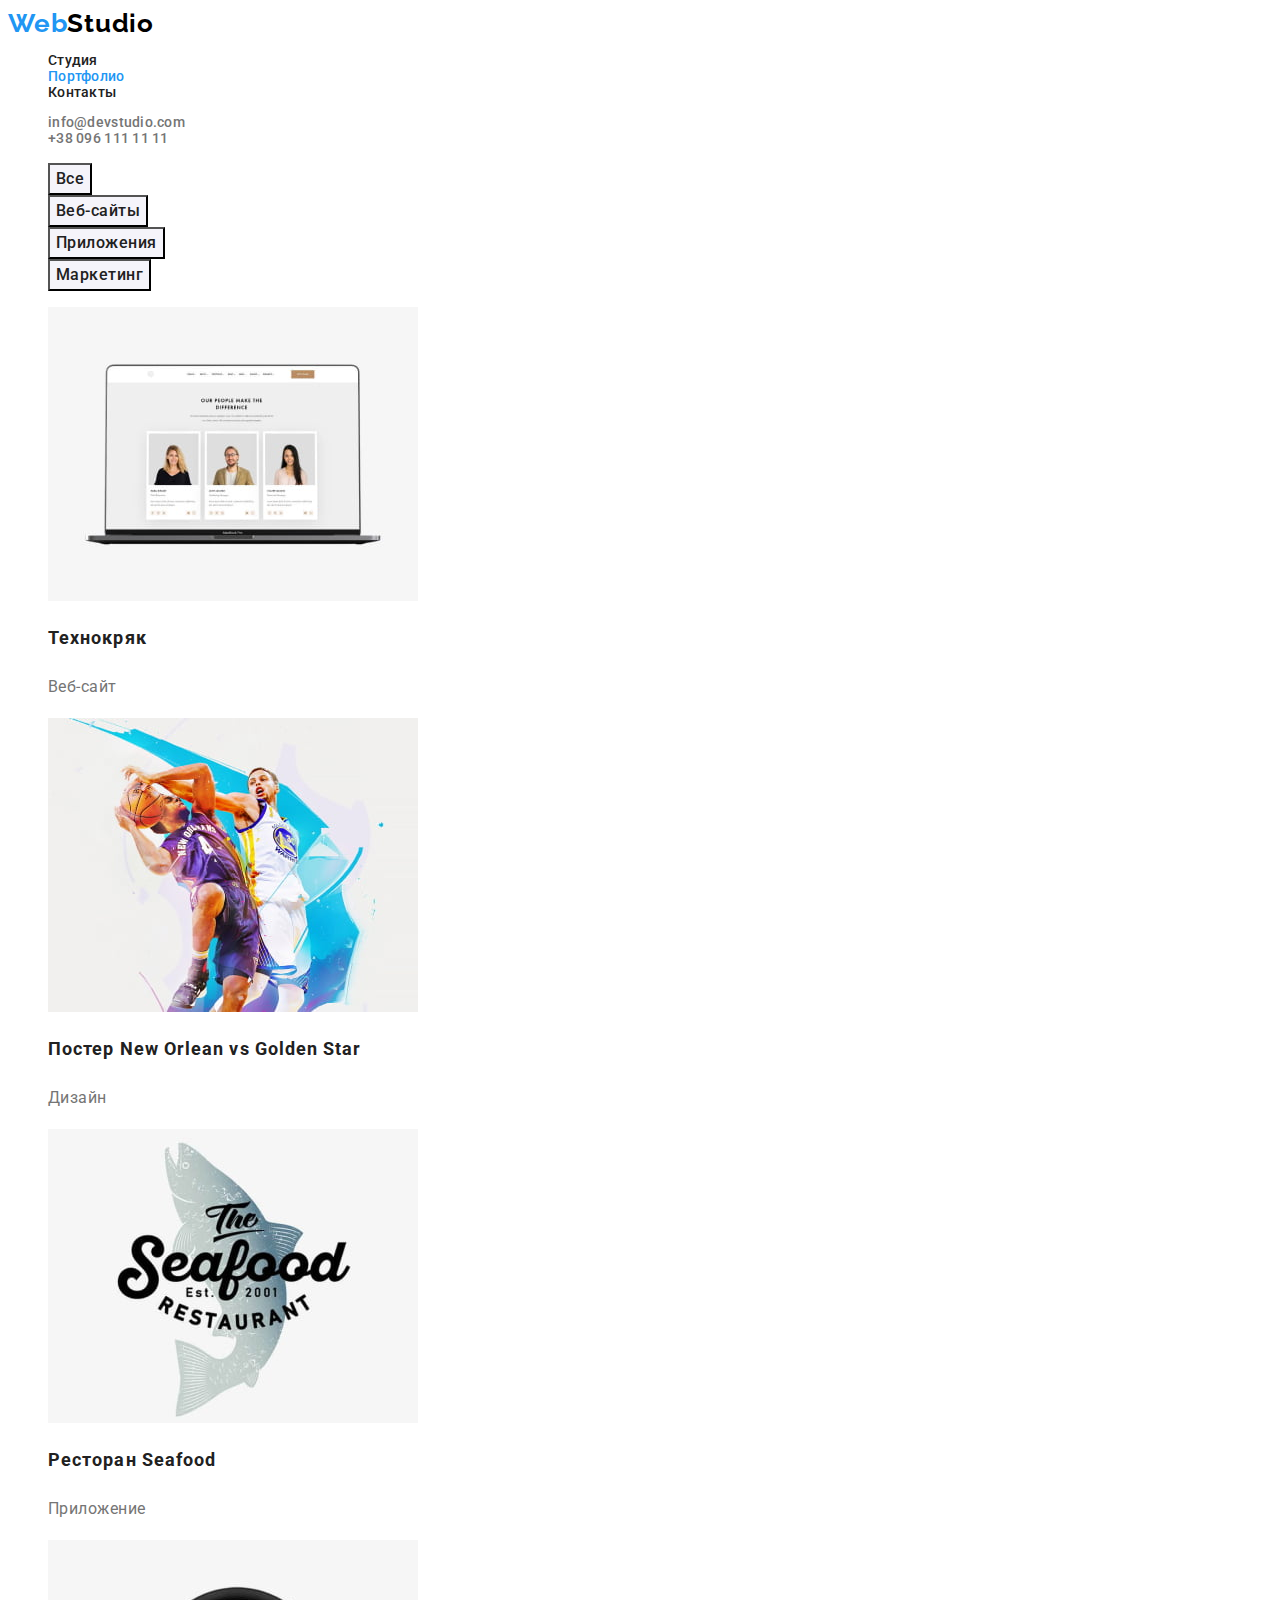
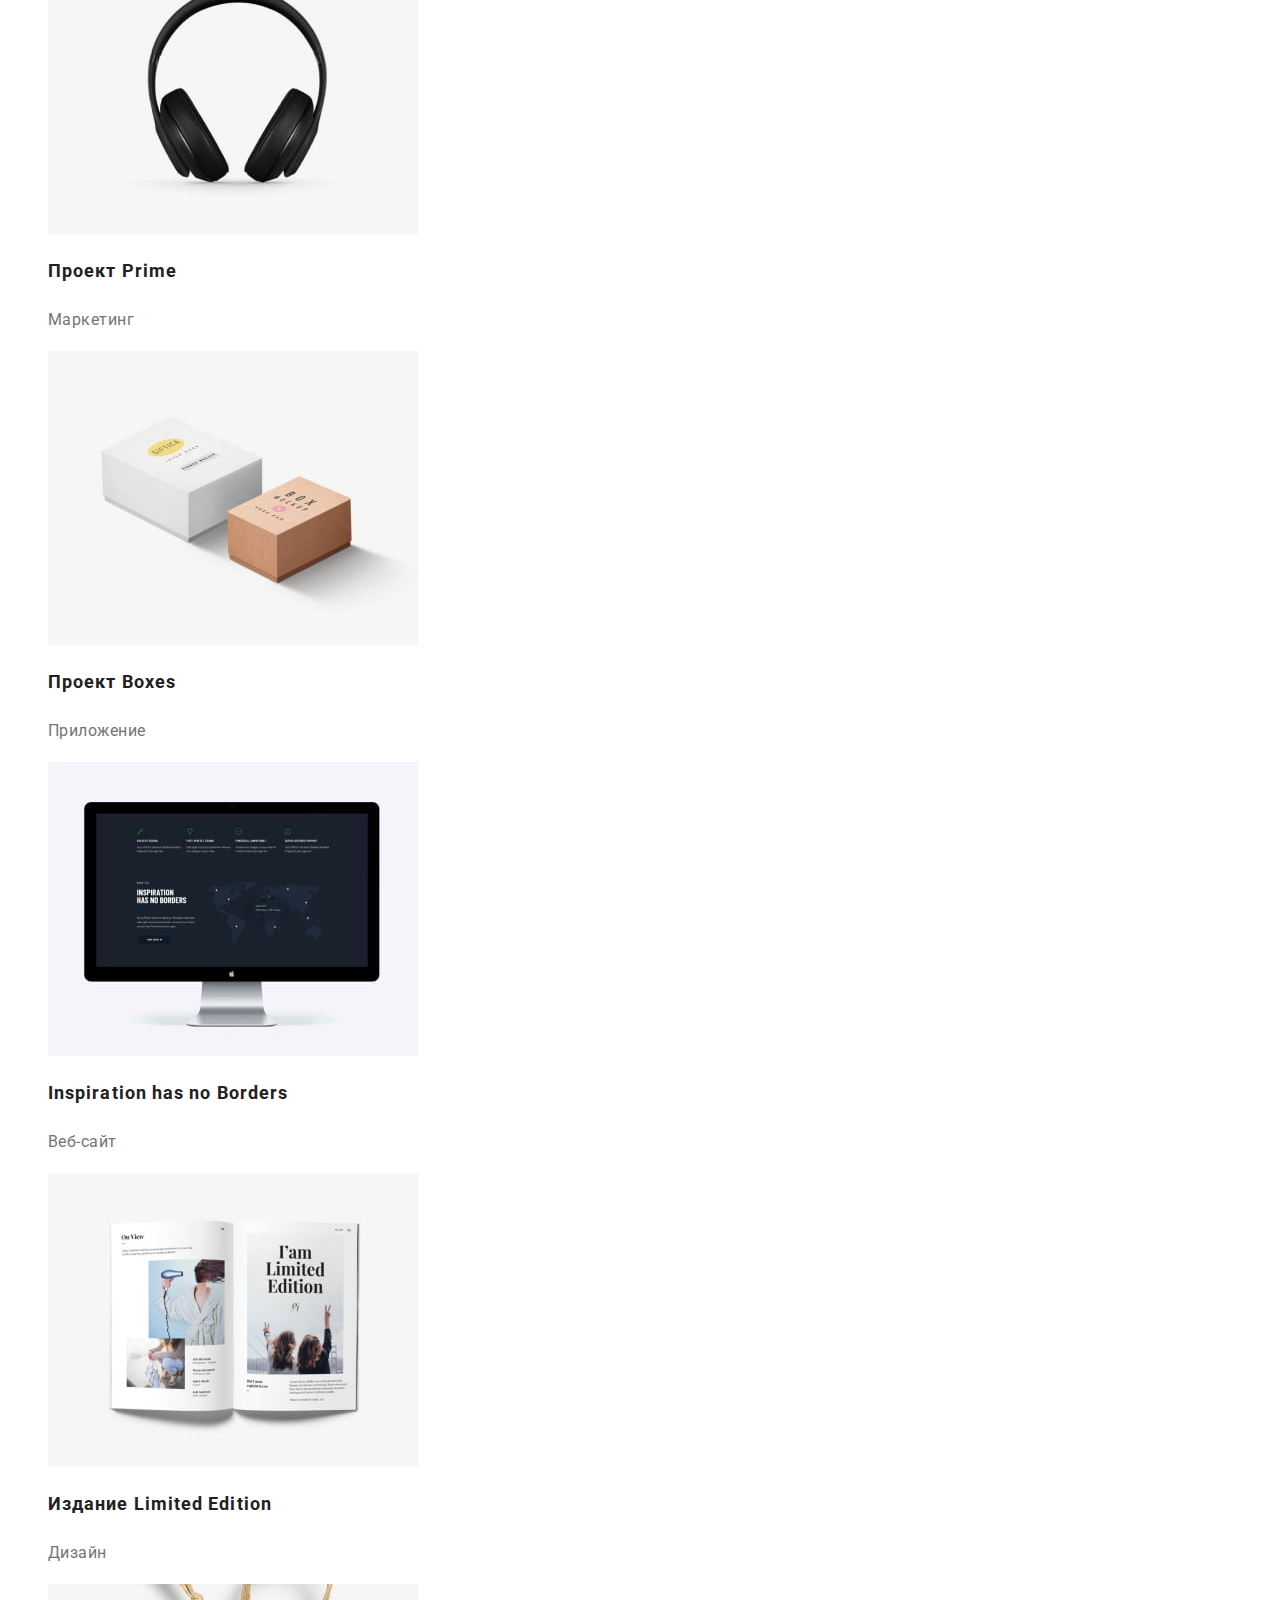
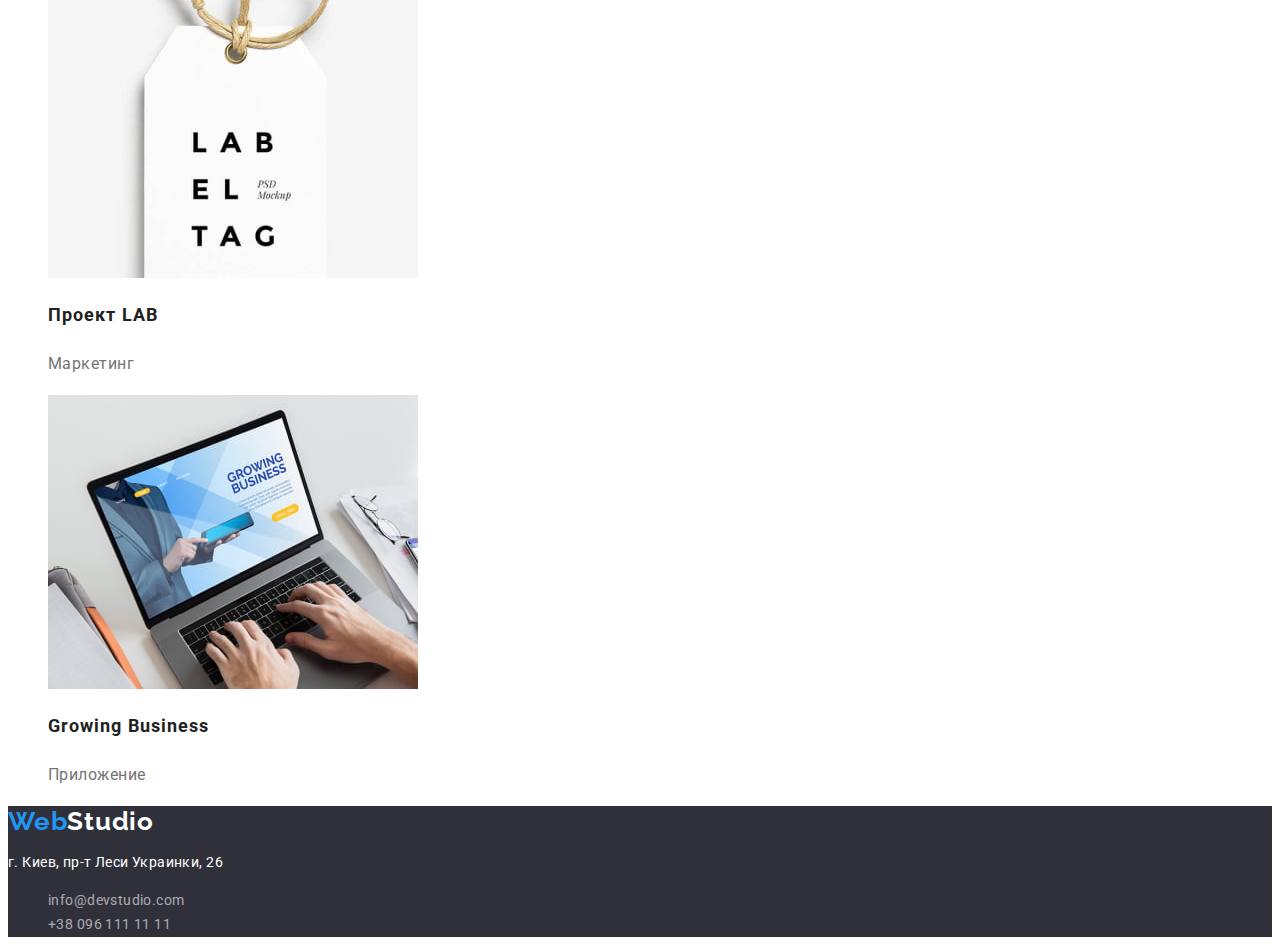
==== commit 6dbf41ff: "Вносит мелкие правки в стили" ====
--- a/portfolio.html
+++ b/portfolio.html
@@ -38,7 +38,7 @@
 
     <main>
       <section class="section">
-        <h1 class="section-title">Портфолио</h1>
+        <h1 class="section-title visually-hidden">Портфолио</h1>
         <ul class="portfolio list">
           <li>
             <!--<button type="button" class="portfolio-button selected">Все</button>-->
--- a/css/styles.css
+++ b/css/styles.css
@@ -6,7 +6,7 @@
 
   /* #FFFFFF Хедер */
   /* #FFFFFF Особенности, чем занимаемся, примеры работ */
-  --primary-background-color: #ffffff;
+  /* --primary-background-color: #ffffff; */
 
   /* #2F303A Герой */
   /* #2F303A Футер */
@@ -40,10 +40,11 @@
   --address-contacts-color: rgb(255 255 255 / 0.6);
 
   /* #188ce8 - акцент кнопки в герое */
-  --hero-button-accent-background: #188ce8;
-
-  /* #F5F4FA - основной цвет фона кнопки в портфолио */
-  --portfolio-button-background: #f5f4fa;
+  --hero-button-accent-background-color: #188ce8;
+
+  /* #F5F4FA - основной цвет фона кнопки в портфолио, фон секции наша команда */
+  --portfolio-button-background-color: #f5f4fa;
+  --team-section-background-color: #f5f4fa;
 }
 
 /* временно: */
@@ -57,7 +58,7 @@
 
   color: var(--primary-text-color);
 
-  background-color: var(--primary-background-color);
+  /* background-color: var(--primary-background-color); */
 }
 
 .list {
@@ -67,6 +68,19 @@
 .link {
   color: inherit;
   text-decoration: inherit;
+}
+
+.visually-hidden {
+  position: absolute;
+  width: 1px;
+  height: 1px;
+  margin: -1px;
+  border: 0;
+  padding: 0;
+  white-space: nowrap;
+  clip-path: inset(100%);
+  clip: rect(0 0 0 0);
+  overflow: hidden;
 }
 
 .section-title {
@@ -154,7 +168,7 @@
 
 .hero-button:hover,
 .hero-button:focus {
-  background-color: var(--hero-button-accent-background);
+  background-color: var(--hero-button-accent-background-color);
 }
 
 /* Особенности */
@@ -178,12 +192,17 @@
 
 /* Наша команда */
 
+.team-section {
+  background-color: var(--team-section-background-color);
+}
+
 .members {
   font-size: 16px;
   line-height: 1.2;
   letter-spacing: 0.03em;
 
   text-align: center;
+  background-color: var(--white-color);
 }
 .member-title {
   font-weight: 500;
@@ -201,7 +220,7 @@
   letter-spacing: 0.03em;
 
   color: var(--title-color);
-  background-color: var(--portfolio-button-background);
+  background-color: var(--portfolio-button-background-color);
   text-align: center;
   cursor: pointer;
 }
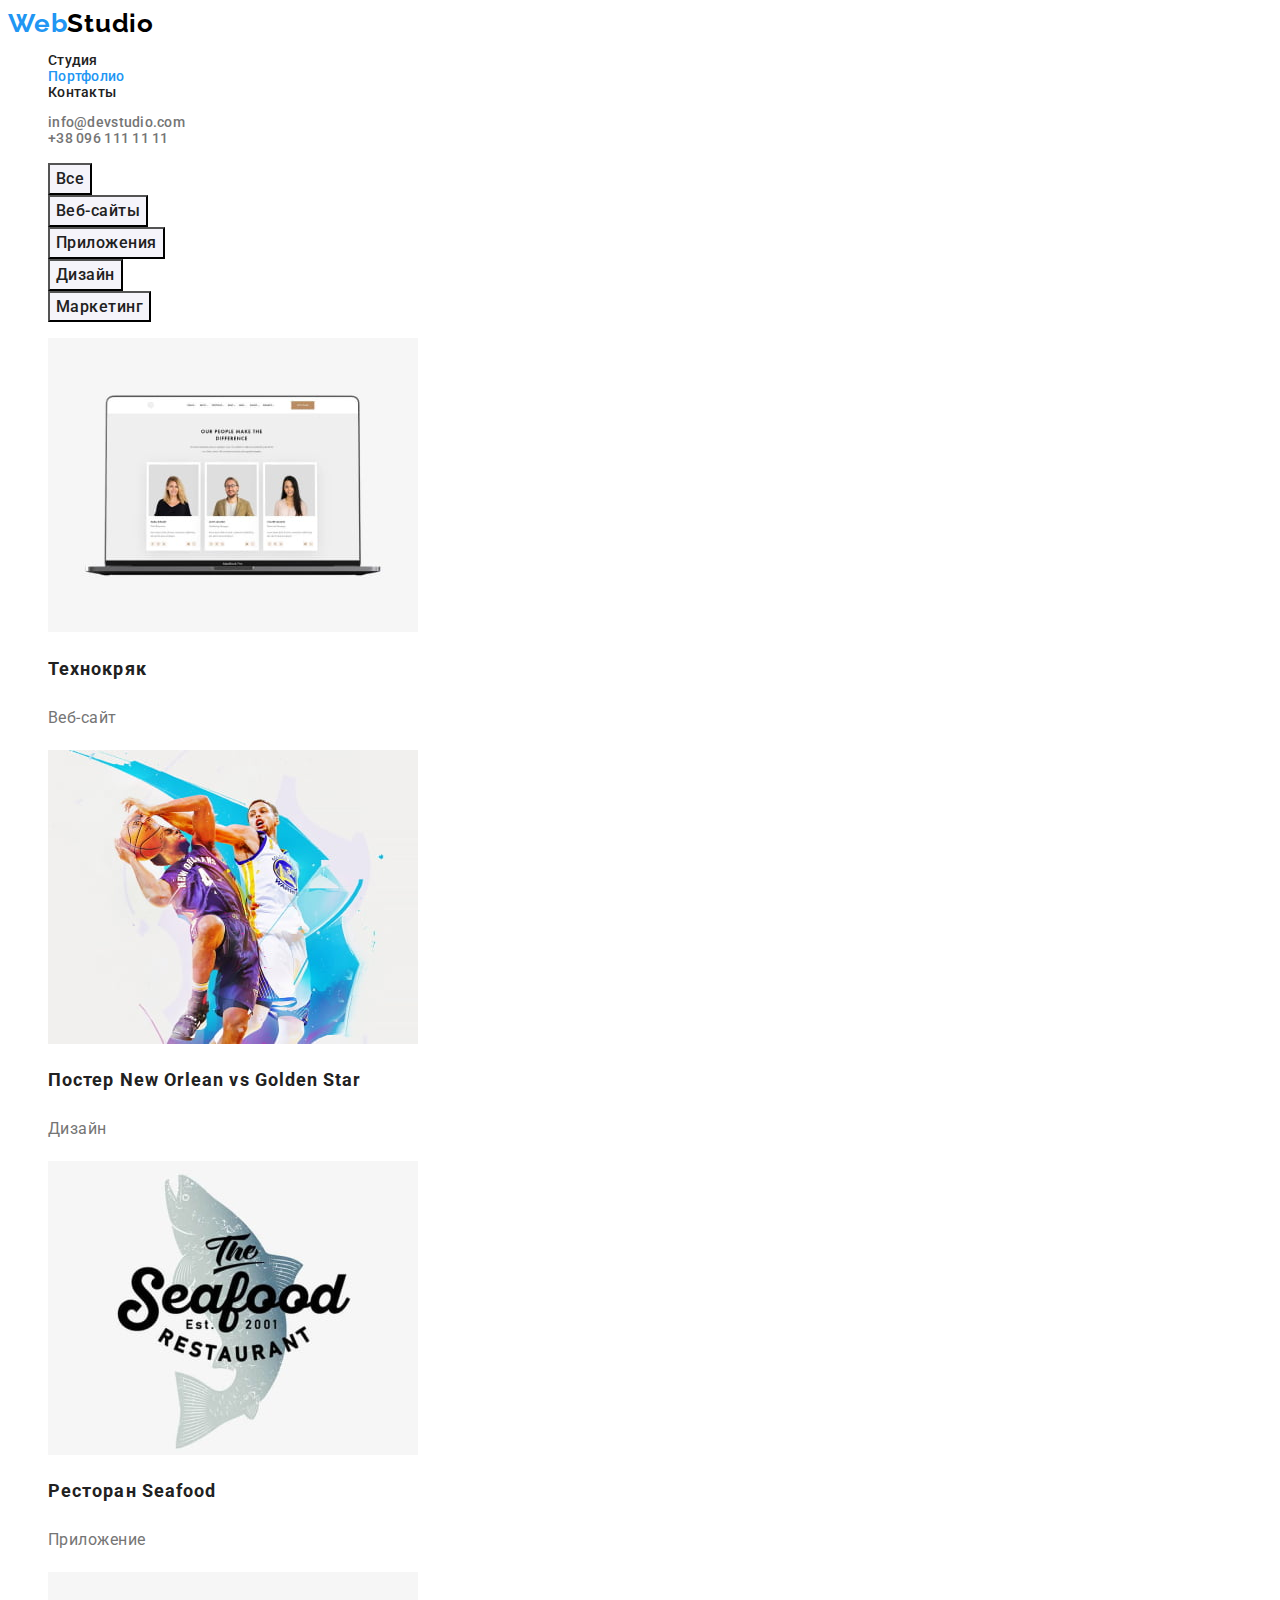
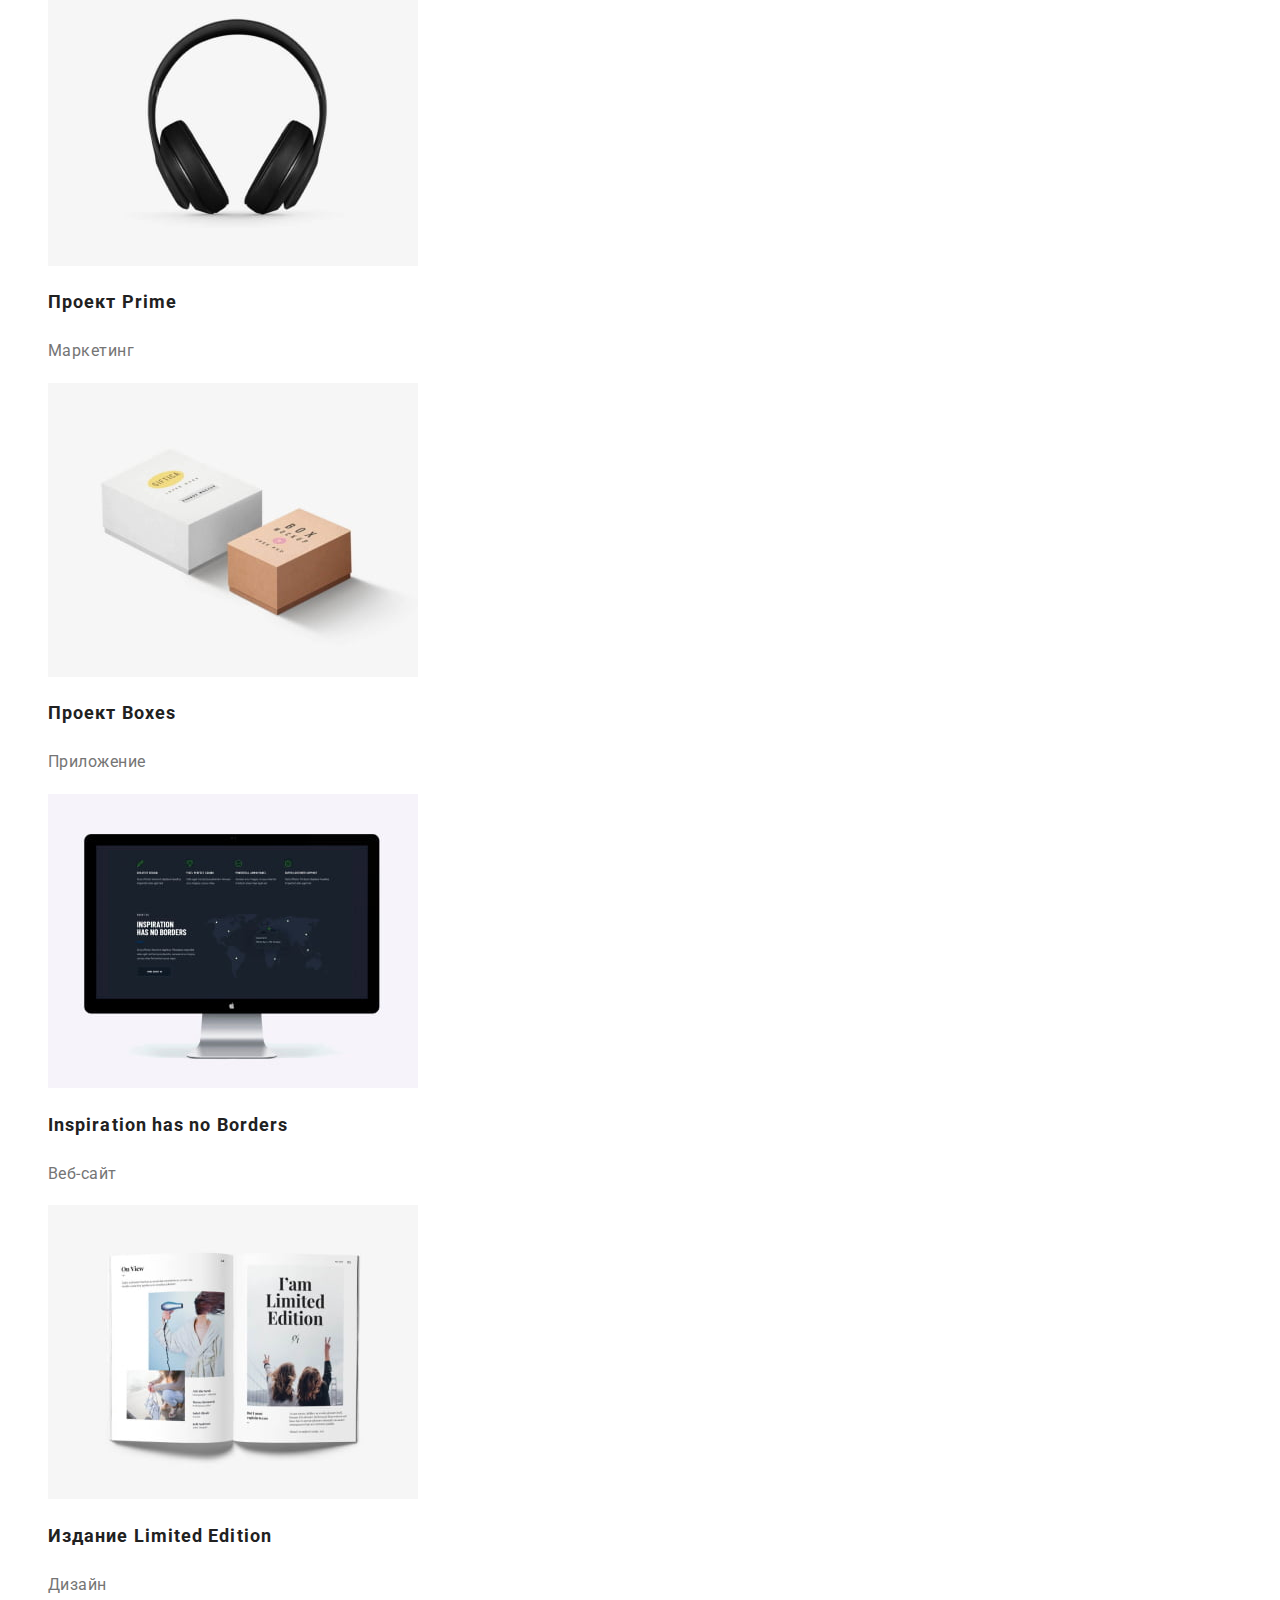
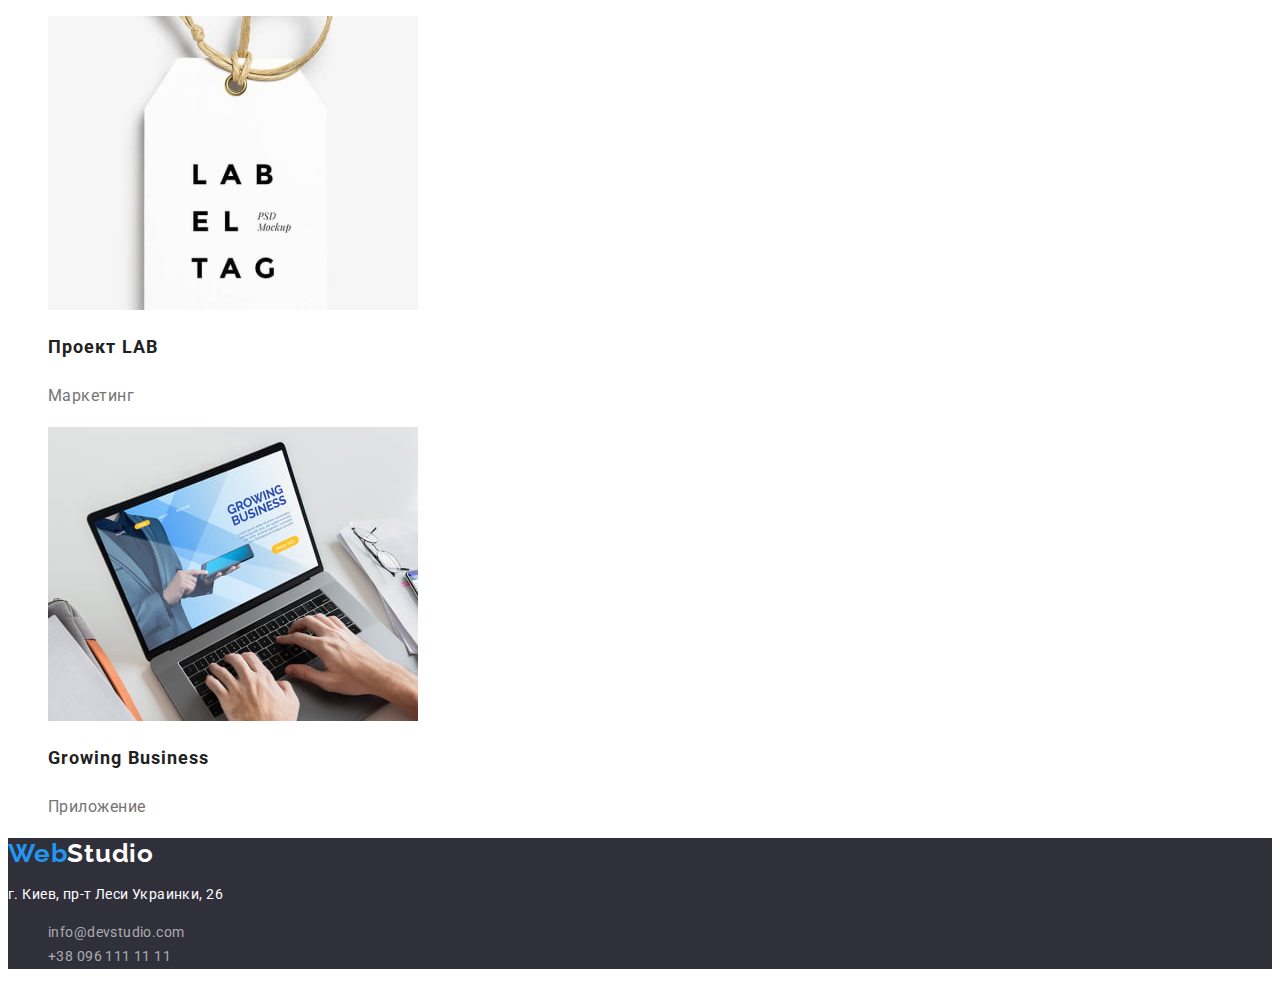
==== commit ed0204ec: "Устраняет выявленные недоработки" ====
--- a/portfolio.html
+++ b/portfolio.html
@@ -38,7 +38,7 @@
 
     <main>
       <section class="section">
-        <h1 class="section-title visually-hidden">Портфолио</h1>
+        <h1 class="visually-hidden">Портфолио</h1>
         <ul class="portfolio list">
           <li>
             <!--<button type="button" class="portfolio-button selected">Все</button>-->
@@ -51,99 +51,120 @@
             <button type="button" class="portfolio-button">Приложения</button>
           </li>
           <li>
+            <button type="button" class="portfolio-button">Дизайн</button>
+          </li>
+          <li>
             <button type="button" class="portfolio-button">Маркетинг</button>
           </li>
         </ul>
         <ul class="list">
           <li>
-            <img
-              src="./images/illustration-11.jpg"
-              alt="Веб-сайт на экране ноутбука"
-              width="370"
-              height="294"
-            />
-            <h2 class="portfolio-title">Технокряк</h2>
-            <p class="portfolio-type">Веб-сайт</p>
+            <a ref="" class="link"
+              ><img
+                src="./images/illustration-11.jpg"
+                alt="Веб-сайт на экране ноутбука"
+                width="370"
+                height="294"
+              />
+              <h2 class="portfolio-title">Технокряк</h2>
+              <p class="portfolio-type">Веб-сайт</p>
+            </a>
           </li>
           <li>
-            <img
-              src="./images/illustration-12.jpg"
-              alt="Два баскетболиста в прыжке"
-              width="370"
-              height="294"
-            />
-            <h2 class="portfolio-title">Постер New Orlean vs Golden Star</h2>
-            <p class="portfolio-type">Дизайн</p>
+            <a ref="" class="link"
+              ><img
+                src="./images/illustration-12.jpg"
+                alt="Два баскетболиста в прыжке"
+                width="370"
+                height="294"
+              />
+              <h2 class="portfolio-title">Постер New Orlean vs Golden Star</h2>
+              <p class="portfolio-type">Дизайн</p>
+            </a>
           </li>
           <li>
-            <img
-              src="./images/illustration-13.jpg"
-              alt="Логотип ресторана Seafood"
-              width="370"
-              height="294"
-            />
-            <h2 class="portfolio-title">Ресторан Seafood</h2>
-            <p class="portfolio-type">Приложение</p>
+            <a ref="" class="link"
+              ><img
+                src="./images/illustration-13.jpg"
+                alt="Логотип ресторана Seafood"
+                width="370"
+                height="294"
+              />
+              <h2 class="portfolio-title">Ресторан Seafood</h2>
+              <p class="portfolio-type">Приложение</p>
+            </a>
           </li>
           <li>
-            <img
-              src="./images/illustration-14.jpg"
-              alt="Накладные наушники"
-              width="370"
-              height="294"
-            />
-            <h2 class="portfolio-title">Проект Prime</h2>
-            <p class="portfolio-type">Маркетинг</p>
+            <a ref="" class="link"
+              ><img
+                src="./images/illustration-14.jpg"
+                alt="Накладные наушники"
+                width="370"
+                height="294"
+              />
+              <h2 class="portfolio-title">Проект Prime</h2>
+              <p class="portfolio-type">Маркетинг</p>
+            </a>
           </li>
           <li>
-            <img
-              src="./images/illustration-15.jpg"
-              alt="Две картонные коробочки"
-              width="370"
-              height="294"
-            />
-            <h2 class="portfolio-title">Проект Boxes</h2>
-            <p class="portfolio-type">Приложение</p>
+            <a ref="" class="link"
+              ><img
+                src="./images/illustration-15.jpg"
+                alt="Две картонные коробочки"
+                width="370"
+                height="294"
+              />
+              <h2 class="portfolio-title">Проект Boxes</h2>
+              <p class="portfolio-type">Приложение</p>
+            </a>
           </li>
           <li>
-            <img
-              src="./images/illustration-16.jpg"
-              alt="Монитор с веб-сатом"
-              width="370"
-              height="294"
-            />
-            <h2 class="portfolio-title">Inspiration has no Borders</h2>
-            <p class="portfolio-type">Веб-сайт</p>
+            <a ref="" class="link"
+              ><img
+                src="./images/illustration-16.jpg"
+                alt="Монитор с веб-сатом"
+                width="370"
+                height="294"
+              />
+              <h2 class="portfolio-title">Inspiration has no Borders</h2>
+              <p class="portfolio-type">Веб-сайт</p>
+            </a>
           </li>
           <li>
-            <img
-              src="./images/illustration-17.jpg"
-              alt="Окртытый разворот брошюры"
-              width="370"
-              height="294"
-            />
-            <h2 class="portfolio-title">Издание Limited Edition</h2>
-            <p class="portfolio-type">Дизайн</p>
+            <a ref="" class="link"
+              ><img
+                src="./images/illustration-17.jpg"
+                alt="Окртытый разворот брошюры"
+                width="370"
+                height="294"
+              />
+              <h2 class="portfolio-title">Издание Limited Edition</h2>
+              <p class="portfolio-type">Дизайн</p>
+            </a>
           </li>
           <li>
-            <img
-              src="./images/illustration-18.jpg"
-              alt="Картонная бирка"
-              width="370"
-              height="294"
-            />
-            <h2 class="portfolio-title">Проект LAB</h2>
-            <p class="portfolio-type">Маркетинг</p>
+            <a ref="" class="link"
+              ><img
+                src="./images/illustration-18.jpg"
+                alt="Картонная бирка"
+                width="370"
+                height="294"
+              />
+              <h2 class="portfolio-title">Проект LAB</h2>
+              <p class="portfolio-type">Маркетинг</p>
+            </a>
           </li>
           <li>
-            <img
-              src="./images/illustration-19.jpg"
-              alt="Приложение на ноутбуке"
-              width="370"
-              height="294"
-            />
-            <h2 class="portfolio-title">Growing Business</h2>
-            <p class="portfolio-type">Приложение</p>
+            <a ref="" class="link"
+              ><img
+                src="./images/illustration-19.jpg"
+                alt="Приложение на ноутбуке"
+                width="370"
+                height="294"
+              />
+              <h2 class="portfolio-title">Growing Business</h2>
+              <p class="portfolio-type">Приложение</p>
+            </a>
           </li>
         </ul>
       </section>
--- a/css/styles.css
+++ b/css/styles.css
@@ -68,6 +68,7 @@
 .link {
   color: inherit;
   text-decoration: inherit;
+  cursor: pointer;
 }
 
 .visually-hidden {
@@ -196,14 +197,18 @@
   background-color: var(--team-section-background-color);
 }
 
-.members {
+.member-item {
+  text-align: center;
+  background-color: var(--white-color);
+}
+
+.member-title,
+.member-description {
   font-size: 16px;
   line-height: 1.2;
   letter-spacing: 0.03em;
-
-  text-align: center;
-  background-color: var(--white-color);
-}
+}
+
 .member-title {
   font-weight: 500;
 
